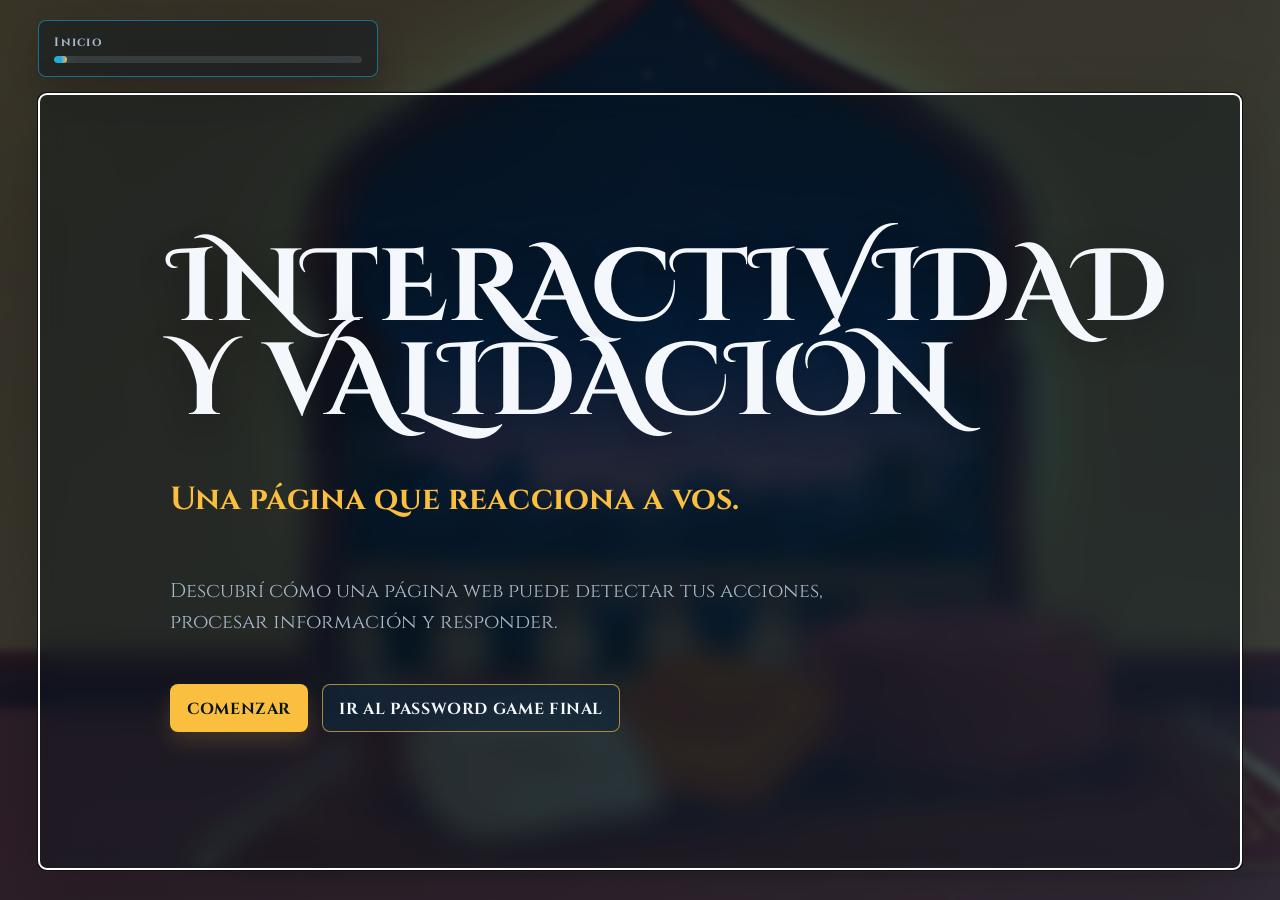
==== index.html @ bee3d403 "Completar repaso interactivo de las actividades" ====
<!DOCTYPE html>
<html lang="es">
<head>
    <meta charset="UTF-8">
    <meta name="viewport" content="width=device-width, initial-scale=1.0">
    <title>Interactividad y validación</title>
    <link rel="preload" as="image" href="assets/genio/idle.png" type="image/png">
    <link rel="preload" as="image" href="assets/genio/pensando.png" type="image/png">
    <link rel="preload" as="image" href="assets/genio/celu.png" type="image/png">
    <link rel="stylesheet" href="style.css?v=20261026-recuerdos-1">
</head>
<body>
    <div class="app-shell">
        <header class="topbar">
            <div id="progress-card" class="progress-card" aria-live="polite" role="button" tabindex="0" aria-label="Progreso de las actividades">
                <span id="progress-text">Inicio</span>
                <div class="progress-track" aria-hidden="true">
                    <div id="progress-fill" class="progress-fill"></div>
                </div>
            </div>
        </header>

        <aside id="dev-panel" class="dev-panel hidden" aria-label="Herramientas de desarrollador">
            <div class="dev-panel-header">
                <strong>Herramientas de desarrollador</strong>
                <button id="dev-close" class="secondary-button" type="button">Cerrar</button>
            </div>
            <div class="dev-grid">
                <label class="field" for="dev-screen-select">
                    <span>Saltar a pantalla</span>
                    <select id="dev-screen-select"></select>
                </label>
                <button id="dev-go-screen" type="button">Ir</button>
                <button id="dev-prev-screen" class="secondary-button" type="button">Anterior</button>
                <button id="dev-next-screen" class="secondary-button" type="button">Siguiente</button>
                <button id="dev-fill-student" class="secondary-button" type="button">Completar alumno</button>
                <button id="dev-complete-password" class="secondary-button" type="button">Completar contraseña</button>
                <button id="dev-open-readme" class="secondary-button" type="button">Ver README</button>
            </div>
            <p id="dev-message" class="dev-message" aria-live="polite">Panel para armar y testear el recorrido sin completar todo manualmente.</p>
        </aside>

        <main id="app" class="screen" tabindex="-1"></main>
    </div>

    <script src="script.js?v=20261026-recuerdos-1"></script>
</body>
</html>
---- style.css ----
:root {
    --bg: #f4f7fb;
    --surface: #ffffff;
    --surface-soft: #eaf2f8;
    --ink: #15202b;
    --muted: #5b6b7a;
    --line: #cfdae5;
    --accent: #0c7c86;
    --accent-dark: #075f66;
    --accent-soft: #d9f3f1;
    --ok: #1a7f45;
    --bad: #b42318;
    --warning: #9a5b00;
    --shadow: 0 18px 45px rgba(21, 32, 43, 0.12);
}

* {
    box-sizing: border-box;
}

body {
    margin: 0;
    min-height: 100vh;
    min-height: 100dvh;
    font-family: Arial, Helvetica, sans-serif;
    color: var(--ink);
    background:
        linear-gradient(120deg, rgba(12, 124, 134, 0.10), transparent 36%),
        linear-gradient(260deg, rgba(42, 95, 160, 0.10), transparent 34%),
        var(--bg);
}

button,
input {
    font: inherit;
}

button {
    min-height: 46px;
    border: 0;
    border-radius: 8px;
    padding: 0.75rem 1rem;
    cursor: pointer;
    font-weight: 700;
    color: #ffffff;
    background: var(--accent);
    transition: transform 160ms ease, background 160ms ease, opacity 160ms ease;
}

select {
    width: 100%;
    min-height: 46px;
    border: 1px solid var(--line);
    border-radius: 8px;
    padding: 0.7rem;
    color: var(--ink);
    background: #ffffff;
    font: inherit;
}

button:hover,
button:focus-visible {
    background: var(--accent-dark);
    transform: translateY(-1px);
}

button:disabled {
    cursor: not-allowed;
    opacity: 0.45;
    transform: none;
}

.secondary-button {
    color: var(--accent-dark);
    border: 1px solid var(--line);
    background: #ffffff;
}

.secondary-button:hover,
.secondary-button:focus-visible {
    color: #ffffff;
    background: var(--accent-dark);
}

input {
    width: 100%;
    min-height: 46px;
    border: 1px solid var(--line);
    border-radius: 8px;
    padding: 0.75rem;
    color: var(--ink);
    background: #ffffff;
}

input:focus {
    outline: 3px solid var(--accent-soft);
    border-color: var(--accent);
}

.app-shell {
    width: 100%;
    min-height: 100vh;
    min-height: 100dvh;
    display: flex;
    flex-direction: column;
    padding: 16px 24px 24px;
}

.topbar {
    display: flex;
    align-items: center;
    justify-content: flex-start;
    gap: 16px;
    margin-bottom: 12px;
}

.progress-card {
    width: min(260px, 100%);
    padding: 12px;
    border: 1px solid var(--line);
    border-radius: 8px;
    background: rgba(255, 255, 255, 0.78);
    box-shadow: 0 10px 24px rgba(21, 32, 43, 0.08);
    cursor: default;
    touch-action: manipulation;
    user-select: none;
}

.progress-card:focus-visible {
    outline: 3px solid rgba(28, 143, 120, 0.42);
    outline-offset: 3px;
}

.dev-panel {
    margin: -4px 0 18px;
    padding: 16px;
    border: 1px solid var(--line);
    border-radius: 8px;
    background: rgba(255, 255, 255, 0.94);
    box-shadow: 0 12px 30px rgba(21, 32, 43, 0.12);
}

.dev-panel-header {
    display: flex;
    justify-content: space-between;
    align-items: center;
    gap: 12px;
    margin-bottom: 14px;
}

.dev-grid {
    display: grid;
    grid-template-columns: minmax(220px, 1fr) repeat(6, auto);
    gap: 10px;
    align-items: end;
}

.dev-message {
    margin: 12px 0 0;
    color: var(--muted);
    font-size: 0.92rem;
}

#progress-text {
    display: block;
    margin-bottom: 8px;
    color: var(--muted);
    font-size: 0.92rem;
    font-weight: 700;
}

.progress-track {
    height: 9px;
    overflow: hidden;
    border-radius: 999px;
    background: #dbe5ee;
}

.progress-fill {
    width: 0%;
    height: 100%;
    border-radius: inherit;
    background: var(--accent);
    transition: width 220ms ease;
}

.screen {
    flex: 1 1 auto;
    min-height: 0;
    display: flex;
    border: 1px solid var(--line);
    border-radius: 8px;
    padding: clamp(20px, 3vw, 44px);
    background: rgba(255, 255, 255, 0.9);
    box-shadow: var(--shadow);
}

.screen > section {
    width: 100%;
}

.screen.is-entering > section {
    animation: screenFadeIn 320ms ease-out both;
}

@keyframes screenFadeIn {
    from {
        opacity: 0;
    }

    to {
        opacity: 1;
    }
}

.screen-grid {
    display: grid;
    grid-template-columns: minmax(0, 1fr) minmax(260px, 0.78fr);
    gap: 24px;
    align-items: start;
}

.lead {
    max-width: 720px;
    color: var(--muted);
    font-size: clamp(1.05rem, 2vw, 1.25rem);
    line-height: 1.55;
}

.genie-stage {
    flex: 1 1 auto;
    min-height: 0;
    display: grid;
    grid-template-columns: minmax(220px, 300px) minmax(0, 1fr);
    gap: 28px;
    align-items: center;
    align-content: center;
    padding-bottom: 28px;
    border-bottom: 1px solid var(--line);
}

.genie-screen {
    min-height: 100%;
    display: flex;
    flex-direction: column;
}

.genie-screen.is-complete .genie-stage {
    flex: 0 0 auto;
}

.genie-screen:not(.is-complete) .genie-stage {
    padding-bottom: 0;
    border-bottom: 0;
}

@media (min-width: 821px) {
    .genie-screen:not(.is-complete) .genie-stage {
        width: min(1040px, 100%);
        align-self: center;
        grid-template-columns: repeat(2, minmax(0, 480px));
        justify-content: center;
        gap: clamp(32px, 4vw, 64px);
    }

    .genie-screen:not(.is-complete) .genie-image {
        width: min(100%, 480px);
        justify-self: end;
    }

    .genie-screen:not(.is-complete) .genie-dialog {
        width: 100%;
        min-height: min(54vh, 440px);
        display: flex;
        flex-direction: column;
        justify-content: center;
        padding: clamp(28px, 4vw, 56px);
    }

    .genie-screen:not(.is-complete) #genie-message {
        font-size: clamp(1.6rem, 2.6vw, 2.5rem);
    }
}

.genie-image {
    width: 100%;
    aspect-ratio: 1;
    object-fit: contain;
    filter: drop-shadow(0 16px 18px rgba(21, 32, 43, 0.18));
    -webkit-mask-image: linear-gradient(to bottom, transparent 0%, #000000 12%, #000000 88%, transparent 100%);
    mask-image: linear-gradient(to bottom, transparent 0%, #000000 12%, #000000 88%, transparent 100%);
}

.genie-image.is-thinking {
    animation: genieThinking 800ms ease-in-out infinite alternate;
}

.genie-image.is-appearing {
    animation: genieFadeIn 1.3s ease-out both;
}

.genie-image.is-thinking.is-appearing {
    animation: genieFadeIn 1.3s ease-out both, genieThinking 800ms ease-in-out infinite alternate;
}

.genie-dialog {
    padding: 20px;
    border-left: 5px solid var(--accent);
    background: var(--surface-soft);
}

#genie-message {
    min-height: 3em;
    margin: 0 0 18px;
    font-size: clamp(1.2rem, 2.4vw, 1.75rem);
    line-height: 1.35;
    font-weight: 700;
}

@keyframes genieThinking {
    from {
        transform: translateY(0);
    }

    to {
        transform: translateY(-8px);
    }
}

@keyframes genieFadeIn {
    from {
        opacity: 0;
    }

    to {
        opacity: 1;
    }
}

@media (prefers-reduced-motion: reduce) {
    .screen.is-entering > section,
    .genie-image.is-thinking,
    .genie-image.is-appearing,
    .genie-image.is-thinking.is-appearing,
    .rule-item.is-entering {
        animation: none;
    }

    .rule-item {
        transition: none;
    }
}

/* Second-stage composition refinements */
body {
    position: relative;
    isolation: isolate;
    background: linear-gradient(145deg, #08131f 0%, #0b1b2a 52%, #10283a 100%);
}

body::before {
    content: "";
    position: fixed;
    z-index: 0;
    inset: -12px;
    pointer-events: none;
    opacity: 0.34;
    background-image: var(--custom-background-image, none);
    background-position: center;
    background-size: cover;
    background-repeat: no-repeat;
    filter: blur(6.3px);
}

.app-shell {
    position: relative;
    z-index: 1;
}

.genie-companion {
    min-width: 0;
    display: grid;
    justify-items: center;
    align-content: center;
    gap: 12px;
    color: var(--ink);
}

.genie-companion img {
    width: min(100%, 250px);
    max-height: 280px;
    object-fit: contain;
    filter: drop-shadow(0 18px 22px rgba(0, 0, 0, 0.34));
    animation: companionIn 380ms ease-out both;
}

.genie-companion-message {
    width: min(100%, 300px);
    padding: 14px 16px;
    border: 1px solid rgba(83, 151, 208, 0.42);
    border-left: 3px solid var(--gold);
    border-radius: 8px;
    background: rgba(24, 59, 80, 0.66);
    box-shadow: inset 0 1px 0 rgba(244, 247, 251, 0.06);
}

.genie-companion-message span {
    display: block;
    margin-bottom: 5px;
    color: var(--gold);
    font-size: 0.72rem;
    font-weight: 800;
    letter-spacing: 0.12em;
}

.genie-companion-message p {
    margin: 0;
    color: var(--ink);
    font-size: 0.92rem;
    line-height: 1.45;
}

@keyframes companionIn {
    from { opacity: 0; transform: translateY(8px); }
    to { opacity: 1; transform: translateY(0); }
}

.activity-layout {
    width: min(1440px, 100%);
    margin: 0 auto;
}

.events-activity {
    display: grid;
    grid-template-columns: minmax(0, 1fr);
    gap: 24px;
}

.events-activity > .genie-companion {
    width: min(720px, 100%);
    grid-template-columns: minmax(150px, 220px) minmax(0, 1fr);
    justify-items: start;
    margin: 0 auto;
}

.events-activity > .genie-companion img {
    width: min(100%, 190px);
    max-height: 180px;
}

.events-activity > .genie-companion .genie-companion-message {
    width: 100%;
}

.student-layout .result-panel .genie-companion {
    grid-template-columns: 104px minmax(0, 1fr);
    justify-items: start;
    margin-top: 22px;
}

.student-layout .result-panel .genie-companion img {
    width: 96px;
    max-height: 112px;
}

.student-layout .result-panel .genie-companion-message {
    width: 100%;
}

.password-layout {
    width: min(1380px, 100%);
    grid-template-columns: minmax(430px, 0.92fr) minmax(210px, 0.38fr) minmax(390px, 1.12fr);
    gap: clamp(24px, 3vw, 44px);
    align-items: start;
    margin: auto;
}

.password-primary {
    min-width: 0;
    padding: clamp(22px, 3vw, 38px);
    border: 1px solid rgba(83, 151, 208, 0.42);
    border-radius: 8px;
    background: linear-gradient(155deg, rgba(24, 59, 80, 0.78), rgba(7, 20, 31, 0.74));
    box-shadow: 0 18px 38px rgba(0, 0, 0, 0.2);
}

.password-primary .lead {
    max-width: 38rem;
    margin-top: 0;
    color: var(--ink);
    font-family: Outfit, Inter, sans-serif;
    font-size: clamp(1.3rem, 2vw, 1.8rem);
    line-height: 1.22;
}

.password-primary .field > span:first-child {
    display: block;
    margin-bottom: 10px;
    color: var(--aqua);
    font-size: 0.82rem;
    font-weight: 800;
    letter-spacing: 0.1em;
    text-transform: uppercase;
}

.password-input-row {
    gap: 14px;
}

.password-input-row input {
    min-height: 64px;
    padding: 0.8rem 1rem;
    font-size: 1.15rem;
    line-height: 1.2;
}

.password-character-count {
    min-width: 2ch;
    color: var(--gold);
    font-size: 1.15rem;
    font-variant-numeric: tabular-nums;
}

.live-timer {
    display: grid;
    gap: 4px;
    margin: 0 0 24px;
}

.live-timer strong {
    font-family: Outfit, Inter, sans-serif;
    font-size: clamp(1.8rem, 3.2vw, 2.6rem);
}

.password-layout > .genie-companion {
    align-self: center;
}

.password-layout > .genie-companion img {
    width: min(100%, 215px);
    max-height: 250px;
}

.password-layout > .rule-list {
    margin: 0;
}

.password-layout .rule-item {
    padding: 15px 16px;
    font-size: 0.98rem;
}

.password-layout .rule-item + .rule-item {
    margin-top: 10px;
}

.completed-game-screen {
    width: min(820px, 100%);
}

.completed-game-screen > .genie-companion {
    grid-template-columns: 160px minmax(0, 1fr);
    justify-items: start;
}

.completed-game-screen > .genie-companion img {
    width: 142px;
    max-height: 160px;
}

.completed-game-screen > .genie-companion .genie-companion-message {
    width: 100%;
}

.fake-final {
    width: min(1120px, 100%);
    grid-template-columns: minmax(0, 1fr) minmax(230px, 310px);
    gap: clamp(28px, 6vw, 80px);
    align-items: center;
    margin: auto;
}

.fake-final-content {
    min-width: 0;
}

.fake-final > .genie-companion img {
    width: min(100%, 270px);
    max-height: 310px;
}

.closing-screen {
    width: min(1320px, 100%);
    margin: 0 auto;
}

.closing-celebration {
    display: grid;
    grid-template-columns: minmax(0, 1fr) minmax(250px, 340px);
    gap: clamp(24px, 6vw, 80px);
    align-items: center;
    margin-bottom: clamp(30px, 5vw, 56px);
}

.closing-celebration h2 {
    margin: 8px 0 12px;
    color: var(--ink);
    font-family: Outfit, Inter, sans-serif;
    font-size: clamp(2.4rem, 5vw, 4.8rem);
    line-height: 0.95;
}

.closing-celebration > div > p:not(.lead) {
    margin: 0;
    color: var(--gold);
    font-family: Outfit, Inter, sans-serif;
    font-size: clamp(1.15rem, 2vw, 1.55rem);
}

.closing-celebration .lead {
    margin-bottom: 0;
}

.closing-celebration > .genie-companion img {
    width: min(100%, 300px);
    max-height: 360px;
}

.genie-remark {
    color: var(--gold);
    line-height: 1.5;
}

.closing-memories {
    margin: 0;
    padding-left: 24px;
    line-height: 1.6;
}

.closing-memories li + li {
    margin-top: 12px;
}

.closing-recap-title {
    margin: 0 0 18px;
    color: var(--gold);
    font-size: 1.2rem;
    line-height: 1.4;
}

.closing-memories strong {
    display: block;
    color: var(--ink);
    margin-bottom: 4px;
}

.closing-recap-takeaway {
    margin: 24px 0 0;
    padding-left: 16px;
    border-left: 3px solid var(--highlight);
    line-height: 1.6;
    color: var(--gold);
}

.reflection-bubble {
    grid-column: 1 / -1;
    padding: 20px 24px;
    border: 1px solid var(--highlight);
    border-left: 4px solid var(--gold);
    border-radius: 8px;
    background: rgba(28, 166, 242, 0.08);
    overflow-wrap: anywhere;
}

.reflection-bubble h3 {
    margin: 0 0 10px;
    color: var(--gold);
    font-size: 1.15rem;
}

.reflection-bubble p {
    margin: 0;
    line-height: 1.6;
}

.events-reflection {
    grid-column: auto;
    align-self: start;
    margin-top: 20px;
    min-width: 0;
}

.events-reflection summary {
    color: var(--gold);
    cursor: pointer;
    font-weight: 700;
    padding: 8px 0;
}

.events-reflection summary:focus-visible {
    outline: 2px solid var(--highlight);
    outline-offset: 4px;
}

.events-reflection h3 {
    margin-top: 24px;
    font-size: 1rem;
}

.events-reflection ul {
    padding-left: 20px;
    line-height: 1.6;
}

.events-reflection li + li {
    margin-top: 10px;
}

@media (min-width: 1500px) {
    .events-activity:has(.events-reflection) {
        grid-template-columns: minmax(0, 1fr) 300px;
        align-items: start;
    }
}

.closing-celebration h2 {
    overflow-wrap: anywhere;
}

.closing-summary {
    margin-bottom: 36px;
}

@media (min-width: 1500px) {
    .events-activity {
        grid-template-columns: minmax(0, 1fr) 270px;
        align-items: center;
    }

    .events-activity > .genie-companion {
        width: 100%;
        grid-template-columns: 1fr;
        justify-items: center;
    }

    .events-activity > .genie-companion img {
        width: min(100%, 245px);
        max-height: 270px;
    }
}

@media (min-width: 821px) and (max-width: 1499px) {
    .password-layout {
        grid-template-columns: minmax(350px, 0.9fr) minmax(350px, 1.1fr);
    }

    .password-layout > .password-primary {
        grid-column: 1;
        grid-row: 1;
    }

    .password-layout > .genie-companion {
        grid-column: 1;
        grid-row: 2;
        grid-template-columns: 130px minmax(0, 1fr);
        justify-items: start;
    }

    .password-layout > .genie-companion img {
        width: 116px;
        max-height: 150px;
    }

    .password-layout > .genie-companion .genie-companion-message {
        width: 100%;
    }

    .password-layout > .rule-list {
        grid-column: 2;
        grid-row: 1 / span 2;
    }
}

@media (max-width: 820px) {
    body::before {
        filter: blur(4.5px);
        opacity: 0.24;
    }

    .genie-companion {
        grid-template-columns: minmax(98px, 124px) minmax(0, 1fr);
        justify-items: start;
        gap: 14px;
    }

    .genie-companion img {
        width: 112px;
        max-height: 132px;
    }

    .genie-companion-message {
        width: 100%;
        padding: 12px 13px;
    }

    .events-activity > .genie-companion,
    .student-layout .result-panel .genie-companion,
    .completed-game-screen > .genie-companion {
        width: 100%;
        grid-template-columns: minmax(98px, 124px) minmax(0, 1fr);
        justify-items: start;
    }

    .events-activity > .genie-companion img,
    .student-layout .result-panel .genie-companion img,
    .completed-game-screen > .genie-companion img {
        width: 112px;
        max-height: 132px;
    }

    .password-layout {
        width: 100%;
        gap: 20px;
    }

    .password-primary {
        padding: 20px 16px;
    }

    .password-input-row input {
        min-height: 58px;
        font-size: 1rem;
    }

    .password-layout > .genie-companion {
        align-self: stretch;
    }

    .password-layout .rule-item {
        padding: 14px;
        font-size: 0.94rem;
    }

    .fake-final,
    .closing-celebration {
        grid-template-columns: 1fr;
        gap: 22px;
    }

    .fake-final {
        min-height: 0;
        align-content: center;
    }

    .fake-final > .genie-companion,
    .closing-celebration > .genie-companion {
        max-width: 100%;
    }

    .closing-celebration > .genie-companion img,
    .fake-final > .genie-companion img {
        width: 112px;
        max-height: 132px;
    }
}

@media (prefers-reduced-motion: reduce) {
    .genie-companion img {
        animation: none;
    }
}

.hero-title {
    max-width: 840px;
    margin: 0 0 16px;
    font-size: clamp(2.5rem, 8vw, 5.3rem);
    line-height: 0.97;
    letter-spacing: 0;
}

.hero-actions,
.actions {
    display: flex;
    flex-wrap: wrap;
    gap: 12px;
    margin-top: 28px;
}

.event-grid,
.rules-grid,
.summary-grid {
    display: grid;
    grid-template-columns: repeat(3, minmax(0, 1fr));
    gap: 14px;
    margin-top: 24px;
}

.info-card,
.event-target,
.rule-item,
.summary-card,
.result-panel,
.callout,
.tip-box {
    border: 1px solid var(--line);
    border-radius: 8px;
    background: var(--surface);
}

.info-card,
.event-target,
.summary-card,
.callout {
    padding: 16px;
}

.info-card strong,
.summary-card strong {
    display: block;
    margin-bottom: 8px;
    color: var(--accent-dark);
    font-size: 0.82rem;
    text-transform: uppercase;
}

.info-card code,
.user-agent {
    display: block;
    overflow-wrap: anywhere;
    color: var(--ink);
    font-family: Consolas, Monaco, monospace;
    font-size: 0.92rem;
}

.event-target {
    min-height: 108px;
    display: flex;
    align-items: center;
    justify-content: center;
    text-align: center;
    color: var(--ink);
    background: var(--surface-soft);
    touch-action: manipulation;
}

.event-target.interactive {
    cursor: pointer;
}

.last-event {
    margin-top: 22px;
    padding: 16px;
    border-radius: 8px;
    color: var(--accent-dark);
    background: var(--accent-soft);
    font-weight: 800;
}

.form-grid {
    display: grid;
    gap: 14px;
}

.student-layout {
    display: grid;
    grid-template-columns: minmax(0, 1fr) minmax(320px, 1fr);
    gap: clamp(28px, 5vw, 72px);
    align-items: start;
}

.field label {
    display: block;
    margin-bottom: 7px;
    font-weight: 800;
}

.hint {
    margin-top: 8px;
    color: var(--muted);
    font-size: 0.9rem;
}

.result-panel {
    padding: 16px;
}

.student-layout .result-panel {
    min-height: 100%;
}

.validation-list,
.rule-list,
.flow-list {
    display: grid;
    gap: 10px;
    margin: 0;
    padding: 0;
    list-style: none;
}

.validation-item,
.rule-item {
    display: flex;
    gap: 10px;
    align-items: flex-start;
    padding: 12px;
}

.status {
    flex: 0 0 auto;
    width: 24px;
    height: 24px;
    display: inline-grid;
    place-items: center;
    border-radius: 999px;
    color: #ffffff;
    font-size: 0.78rem;
    font-weight: 900;
}

.status.ok {
    background: var(--ok);
}

.status.bad {
    background: var(--bad);
}

.status.waiting {
    background: var(--muted);
}

.success-text {
    color: var(--ok);
    font-weight: 800;
}

.error-text {
    color: var(--bad);
    font-weight: 800;
}

.warning-text {
    color: var(--warning);
    font-weight: 800;
}

.password-layout {
    display: grid;
    grid-template-columns: minmax(0, 0.8fr) minmax(280px, 1fr);
    gap: 22px;
    align-items: start;
    align-content: start;
}

.password-input-row {
    display: flex;
    align-items: center;
    gap: 10px;
}

.password-input-row input {
    min-width: 0;
    flex: 1 1 auto;
    scroll-margin-top: 16px;
}

.live-timer {
    display: flex;
    align-items: baseline;
    gap: 10px;
    margin: 0 0 18px;
    color: var(--muted);
    font-size: 0.85rem;
    font-weight: 900;
}

.live-timer strong {
    color: var(--ink);
    font-size: 1.35rem;
    font-variant-numeric: tabular-nums;
}

.password-character-count {
    flex: 0 0 auto;
    color: var(--ink);
    font: inherit;
    white-space: nowrap;
}

.completed-game-screen {
    display: grid;
    align-content: center;
    gap: 18px;
    min-height: 100%;
}

.result-summary {
    display: grid;
    gap: 6px;
    max-width: 540px;
    padding: 20px;
    border: 1px solid rgba(26, 127, 69, 0.35);
    border-radius: 8px;
    background: #eaf7ef;
}

.result-summary strong {
    font-size: 1.5rem;
}

.result-summary-password {
    overflow-wrap: anywhere;
    font-family: Consolas, Monaco, monospace;
}

.result-next-actions {
    display: grid;
    gap: 12px;
}

.result-modal {
    position: fixed;
    z-index: 20;
    inset: 0;
    display: grid;
    place-items: center;
    padding: 20px;
    background: rgba(21, 32, 43, 0.46);
    animation: resultBackdropIn 180ms ease-out both;
}

.result-modal-card {
    position: relative;
    width: min(560px, 100%);
    padding: clamp(28px, 6vw, 52px);
    border: 1px solid rgba(26, 127, 69, 0.35);
    border-radius: 8px;
    color: var(--ink);
    background: #eaf7ef;
    box-shadow: 0 20px 48px rgba(21, 32, 43, 0.28);
    animation: resultCardIn 220ms ease-out both;
}

.result-modal-close {
    position: absolute;
    top: 12px;
    right: 12px;
    min-height: 32px;
    width: 32px;
    padding: 0;
    border: 0;
    border-radius: 50%;
    color: var(--muted);
    background: transparent;
    font-size: 1.4rem;
    font-weight: 400;
}

.result-modal-close:hover,
.result-modal-close:focus-visible {
    color: var(--ink);
    background: rgba(21, 32, 43, 0.08);
    transform: none;
}

.result-modal-label {
    display: block;
    margin-bottom: 12px;
    color: var(--accent-dark);
    font-size: 0.9rem;
    font-weight: 900;
}

.result-player-name {
    display: block;
    overflow-wrap: anywhere;
    font-size: clamp(2rem, 7vw, 3.6rem);
    line-height: 1.05;
}

.result-password {
    display: grid;
    gap: 7px;
    margin-top: 24px;
    padding-top: 18px;
    border-top: 1px solid rgba(26, 127, 69, 0.28);
}

.result-password span {
    color: var(--muted);
    font-size: 0.82rem;
    font-weight: 900;
}

.result-password strong {
    overflow-wrap: anywhere;
    font-family: Consolas, Monaco, monospace;
    font-size: clamp(1rem, 4vw, 1.35rem);
    line-height: 1.35;
}

.result-metrics {
    display: grid;
    grid-template-columns: minmax(0, 1.4fr) minmax(0, 0.6fr);
    gap: 18px;
    margin: 30px 0;
}

.result-metrics div {
    display: grid;
    gap: 6px;
}

.result-metrics span {
    color: var(--muted);
    font-size: 0.82rem;
    font-weight: 900;
}

.result-metrics strong {
    font-size: clamp(2.25rem, 9vw, 4rem);
    line-height: 1;
}

.result-metrics .result-time {
    font-size: clamp(1.6rem, 4.5vw, 2.7rem);
    font-variant-numeric: tabular-nums;
    white-space: nowrap;
}

@media (max-width: 420px) {
    .result-metrics {
        grid-template-columns: minmax(0, 1fr) auto;
        gap: 12px;
    }
}

@keyframes resultBackdropIn {
    from { opacity: 0; }
    to { opacity: 1; }
}

@keyframes resultCardIn {
    from { opacity: 0; transform: translateY(12px); }
    to { opacity: 1; transform: translateY(0); }
}

.rule-list {
    margin-top: 0;
}

.rule-item {
    transition: border-color 700ms ease, background 700ms ease, transform 700ms ease;
}

.rule-item.is-entering {
    animation: ruleReveal 700ms ease-out both;
}

@keyframes ruleReveal {
    from {
        opacity: 0;
        transform: translateY(-8px);
    }

    to {
        opacity: 1;
        transform: translateY(0);
    }
}

.rule-item.is-valid {
    border-color: rgba(26, 127, 69, 0.35);
    background: #eaf7ef;
}

.rule-item.is-invalid {
    border-color: rgba(180, 35, 24, 0.34);
    background: #fff0ef;
}

.rule-content {
    min-width: 0;
    flex: 1;
    line-height: 1.4;
}

.sponsor-logos {
    display: grid;
    grid-template-columns: repeat(3, minmax(0, 1fr));
    gap: 8px;
    margin-top: 12px;
}

.sponsor-logos img {
    width: 100%;
    height: 72px;
    padding: 0;
    border: 1px solid var(--line);
    border-radius: 6px;
    object-fit: cover;
    background: #ffffff;
}

@media (min-width: 821px) {
    .password-actions-end {
        justify-content: flex-end;
    }
}

.fake-final {
    min-height: 430px;
    display: grid;
    align-content: center;
}

.fake-final-message {
    max-width: 760px;
    min-height: 90px;
    font-size: clamp(1.6rem, 5vw, 4rem);
    line-height: 1;
    font-weight: 900;
}

.flow-list {
    max-width: 420px;
    margin-top: 24px;
}

.flow-list li {
    padding: 12px 14px;
    border-left: 5px solid var(--accent);
    border-radius: 8px;
    background: var(--surface-soft);
    font-weight: 800;
}

.screen-thumb {
    width: 100%;
    aspect-ratio: 16 / 9;
    display: grid;
    place-items: center;
    margin-bottom: 12px;
    border: 1px dashed var(--line);
    border-radius: 8px;
    color: var(--muted);
    background: #f6f9fc;
    font-weight: 800;
}

.summary-card img {
    width: 100%;
    aspect-ratio: 16 / 9;
    object-fit: cover;
    border-radius: 8px;
    margin-bottom: 12px;
}

.summary-card p {
    margin: 0;
    color: var(--muted);
    line-height: 1.45;
}

.callout {
    margin-top: 18px;
    color: var(--muted);
    line-height: 1.5;
}

.tip-box {
    margin-top: 16px;
    padding: 16px;
    border-color: rgba(154, 91, 0, 0.32);
    background: #fff7e8;
    color: #5d3a00;
    line-height: 1.5;
}

.tip-box strong {
    display: block;
    margin-bottom: 6px;
    color: var(--warning);
    text-transform: uppercase;
}

kbd {
    display: inline-block;
    min-width: 34px;
    padding: 2px 7px;
    border: 1px solid #c9973a;
    border-bottom-width: 3px;
    border-radius: 6px;
    background: #ffffff;
    color: var(--ink);
    font-family: Consolas, Monaco, monospace;
    font-size: 0.92em;
    font-weight: 800;
    text-align: center;
}

.hidden {
    display: none !important;
}

@media (max-width: 820px) {
    .app-shell {
        width: 100%;
        padding: 10px;
    }

    .topbar,
    .screen-grid,
    .password-layout,
    .genie-stage,
    .student-layout,
    .dev-grid {
        grid-template-columns: 1fr;
        display: grid;
    }

    .progress-card {
        width: 100%;
    }

    .dev-panel-header {
        align-items: stretch;
        flex-direction: column;
    }

    .screen {
        min-height: 0;
        padding: 16px;
    }

    .password-layout {
        gap: 16px;
        align-content: start;
    }

    .genie-stage {
        gap: 12px;
    }

    .genie-image {
        width: min(260px, 78vw);
        margin: 0 auto;
    }

    .event-grid,
    .rules-grid,
    .summary-grid,
    .form-grid {
        grid-template-columns: 1fr;
    }

    .hero-actions,
    .actions {
        flex-direction: column;
    }

    button {
        width: 100%;
    }
}

/* Digital lab visual system */
:root {
    --bg: #08131f;
    --surface: rgba(18, 40, 58, 0.86);
    --surface-soft: rgba(24, 59, 80, 0.72);
    --surface-strong: #12283a;
    --ink: #f4f7fb;
    --muted: #a9bacb;
    --line: rgba(169, 186, 203, 0.24);
    --accent: #5397d0;
    --accent-dark: #80bded;
    --accent-soft: rgba(83, 151, 208, 0.2);
    --aqua: #27b6b9;
    --gold: #fabf3f;
    --ok: #46c987;
    --bad: #ff7379;
    --warning: #fabf3f;
    --shadow: 0 24px 64px rgba(0, 0, 0, 0.28);
}

html {
    background: var(--bg);
    color-scheme: dark;
}

body {
    min-width: 320px;
    font-family: Inter, Arial, Helvetica, sans-serif;
    color: var(--ink);
    background:
        repeating-linear-gradient(90deg, rgba(83, 151, 208, 0.045) 0 1px, transparent 1px 80px),
        repeating-linear-gradient(0deg, rgba(39, 182, 185, 0.035) 0 1px, transparent 1px 80px),
        linear-gradient(145deg, #08131f 0%, #0b1b2a 52%, #10283a 100%);
}

button,
input,
select {
    font-family: inherit;
}

button {
    min-height: 48px;
    border: 1px solid transparent;
    border-radius: 8px;
    color: #07131d;
    background: var(--gold);
    box-shadow: 0 10px 22px rgba(250, 191, 63, 0.16);
    letter-spacing: 0.04em;
    transition: transform 180ms ease, box-shadow 180ms ease, background 180ms ease, border-color 180ms ease;
}

button:hover,
button:focus-visible {
    color: #07131d;
    background: #ffd46d;
    box-shadow: 0 14px 28px rgba(250, 191, 63, 0.26);
    transform: translateY(-2px);
}

button:focus-visible,
input:focus,
select:focus-visible,
.event-target:focus-visible,
.progress-card:focus-visible {
    outline: 3px solid rgba(250, 191, 63, 0.72);
    outline-offset: 3px;
}

button:disabled {
    color: rgba(244, 247, 251, 0.6);
    background: rgba(169, 186, 203, 0.16);
    box-shadow: none;
}

.secondary-button {
    color: var(--ink);
    border-color: rgba(83, 151, 208, 0.55);
    background: rgba(18, 40, 58, 0.72);
    box-shadow: none;
}

.secondary-button:hover,
.secondary-button:focus-visible {
    color: var(--ink);
    border-color: var(--aqua);
    background: rgba(39, 182, 185, 0.18);
    box-shadow: 0 12px 28px rgba(39, 182, 185, 0.12);
}

input,
select {
    border-color: rgba(169, 186, 203, 0.34);
    border-radius: 8px;
    color: var(--ink);
    background: rgba(7, 19, 29, 0.7);
    box-shadow: inset 0 1px 0 rgba(244, 247, 251, 0.04);
    transition: border-color 180ms ease, box-shadow 180ms ease, background 180ms ease;
}

input::placeholder {
    color: rgba(169, 186, 203, 0.68);
}

input:focus,
select:focus-visible {
    border-color: var(--aqua);
    background: rgba(7, 19, 29, 0.9);
    box-shadow: 0 0 0 4px rgba(39, 182, 185, 0.14);
}

.app-shell {
    width: min(1680px, 100%);
    min-height: 100dvh;
    margin: 0 auto;
    padding: 20px clamp(16px, 3vw, 42px) 30px;
}

.topbar {
    margin-bottom: 16px;
}

.progress-card {
    width: min(340px, 100%);
    padding: 13px 15px;
    border-color: rgba(83, 151, 208, 0.42);
    border-radius: 8px;
    background: rgba(11, 28, 42, 0.75);
    box-shadow: 0 14px 30px rgba(0, 0, 0, 0.18);
    backdrop-filter: blur(12.6px);
}

#progress-text {
    color: var(--muted);
    font-size: 0.77rem;
    letter-spacing: 0.1em;
}

.progress-track {
    height: 7px;
    background: rgba(169, 186, 203, 0.16);
}

.progress-fill {
    background: linear-gradient(90deg, var(--aqua), var(--accent), var(--gold));
    box-shadow: 0 0 14px rgba(39, 182, 185, 0.46);
}

.dev-panel {
    border-color: rgba(250, 191, 63, 0.4);
    background: rgba(11, 28, 42, 0.96);
    box-shadow: var(--shadow);
    backdrop-filter: blur(18px);
}

.dev-message,
.hint,
.lead,
.summary-card p,
.callout {
    color: var(--muted);
}

.screen {
    min-height: calc(100dvh - 126px);
    border-color: rgba(83, 151, 208, 0.36);
    border-radius: 8px;
    background: linear-gradient(135deg, rgba(18, 40, 58, 0.9), rgba(11, 27, 41, 0.82));
    box-shadow: var(--shadow);
    backdrop-filter: blur(14.4px);
}

.screen.is-entering > section {
    animation: labScreenIn 260ms ease-out both;
}

@keyframes labScreenIn {
    from { opacity: 0; transform: translateY(8px); }
    to { opacity: 1; transform: translateY(0); }
}

.start-screen {
    min-height: 100%;
    display: grid;
    min-width: 0;
    grid-template-columns: minmax(0, 1fr);
    align-content: center;
    max-width: 940px;
    margin: 0 auto;
}

.hero-title,
.lab-header h2,
.result-panel h2 {
    font-family: Outfit, Inter, Arial, sans-serif;
    color: var(--ink);
}

.hero-title {
    margin-bottom: 20px;
    font-size: clamp(3rem, 8vw, 6.6rem);
    line-height: 0.92;
    text-wrap: balance;
    text-shadow: 0 12px 34px rgba(0, 0, 0, 0.3);
}

.start-screen .lead:first-of-type {
    color: var(--gold);
    font-family: Outfit, Inter, sans-serif;
    font-size: clamp(1.35rem, 2.6vw, 2rem);
    font-weight: 600;
}

.hero-actions,
.actions {
    gap: 14px;
}

.hero-actions .secondary-button {
    border-color: rgba(250, 191, 63, 0.66);
}

.info-card,
.event-target,
.rule-item,
.summary-card,
.result-panel,
.callout,
.tip-box {
    border-color: var(--line);
    border-radius: 8px;
    background: rgba(7, 20, 31, 0.54);
    box-shadow: inset 0 1px 0 rgba(244, 247, 251, 0.035);
}

.info-card,
.summary-card,
.callout,
.result-panel,
.tip-box {
    padding: clamp(18px, 2vw, 26px);
}

.info-card strong,
.summary-card strong,
.result-panel h2 {
    color: var(--aqua);
    letter-spacing: 0.08em;
}

.info-card code,
.user-agent {
    color: #dcefff;
}

.genie-stage {
    border-bottom-color: rgba(83, 151, 208, 0.22);
}

.genie-image {
    filter: drop-shadow(0 22px 22px rgba(0, 0, 0, 0.42));
}

.genie-dialog {
    border-left-color: var(--gold);
    border-radius: 8px;
    background: rgba(24, 59, 80, 0.66);
    box-shadow: inset 0 1px 0 rgba(244, 247, 251, 0.06), 0 18px 38px rgba(0, 0, 0, 0.18);
}

#genie-message {
    color: var(--ink);
}

.tip-box {
    border-color: rgba(250, 191, 63, 0.46);
    background: rgba(104, 74, 16, 0.24);
    color: #ffe7a9;
}

.tip-box strong {
    color: var(--gold);
}

kbd {
    border-color: rgba(250, 191, 63, 0.72);
    background: rgba(7, 19, 29, 0.76);
    color: var(--gold);
}

/* Event laboratory */
.events-lab {
    max-width: 1280px;
    margin: 0 auto;
}

.lab-header {
    max-width: 760px;
    margin-bottom: 30px;
}

.section-kicker,
.event-tag,
.event-console-header span {
    color: var(--aqua);
    font-size: 0.74rem;
    font-weight: 800;
    letter-spacing: 0.12em;
}

.lab-header h2 {
    margin: 8px 0 10px;
    font-size: clamp(2.2rem, 5vw, 4.4rem);
    line-height: 0.98;
}

.lab-header .lead {
    max-width: 680px;
    margin: 0;
}

.event-grid {
    grid-template-columns: repeat(4, minmax(0, 1fr));
    gap: 16px;
    margin-top: 0;
}

.event-card {
    min-width: 0;
    min-height: 310px;
    display: flex;
    flex-direction: column;
    padding: 22px;
    border: 1px solid rgba(83, 151, 208, 0.34);
    border-radius: 8px;
    background: linear-gradient(160deg, rgba(24, 59, 80, 0.8), rgba(7, 20, 31, 0.76));
    box-shadow: 0 14px 26px rgba(0, 0, 0, 0.16);
    transition: transform 200ms ease, border-color 200ms ease, box-shadow 200ms ease, background 200ms ease;
}

.event-card:hover,
.event-card:focus-within {
    border-color: rgba(39, 182, 185, 0.8);
    background: linear-gradient(160deg, rgba(24, 59, 80, 0.96), rgba(9, 30, 43, 0.92));
    box-shadow: 0 18px 34px rgba(0, 0, 0, 0.24), 0 0 0 1px rgba(39, 182, 185, 0.12);
    transform: translateY(-3px);
}

.event-card.is-discovered {
    border-color: rgba(250, 191, 63, 0.82);
    box-shadow: 0 18px 34px rgba(0, 0, 0, 0.22), 0 0 22px rgba(250, 191, 63, 0.1);
}

.event-icon {
    width: 44px;
    height: 44px;
    display: grid;
    place-items: center;
    margin-bottom: 20px;
    border: 1px solid rgba(39, 182, 185, 0.48);
    border-radius: 8px;
    color: var(--aqua);
    background: rgba(39, 182, 185, 0.1);
}

.event-card.is-discovered .event-icon {
    border-color: rgba(250, 191, 63, 0.64);
    color: var(--gold);
    background: rgba(250, 191, 63, 0.1);
}

.event-icon svg {
    width: 22px;
    height: 22px;
    fill: none;
    stroke: currentColor;
    stroke-linecap: round;
    stroke-linejoin: round;
    stroke-width: 1.8;
}

.event-card h3 {
    margin: 10px 0 8px;
    color: var(--ink);
    font-family: Outfit, Inter, sans-serif;
    font-size: 1.18rem;
}

.event-card p {
    margin: 0;
    color: var(--muted);
    font-size: 0.92rem;
    line-height: 1.52;
}

.event-card code {
    color: var(--gold);
    font-family: Consolas, Monaco, monospace;
    font-size: 0.82em;
}

.event-control,
.event-target,
.event-card .field {
    margin-top: auto;
}

.event-control {
    width: 100%;
    min-height: 44px;
    margin-top: auto;
}

.event-target {
    min-height: 46px;
    border-color: rgba(83, 151, 208, 0.48);
    color: var(--aqua);
    background: rgba(7, 19, 29, 0.56);
    font-size: 0.78rem;
    font-weight: 800;
    letter-spacing: 0.08em;
    transition: background 180ms ease, color 180ms ease, border-color 180ms ease;
}

.event-target:hover,
.event-target:focus-visible {
    border-color: var(--gold);
    color: var(--gold);
    background: rgba(250, 191, 63, 0.08);
}

.event-card .field input {
    min-height: 46px;
}

.event-console {
    margin-top: 18px;
    padding: 20px 22px;
    border: 1px solid rgba(39, 182, 185, 0.5);
    border-radius: 8px;
    background: linear-gradient(90deg, rgba(39, 182, 185, 0.11), rgba(83, 151, 208, 0.1));
    box-shadow: inset 0 1px 0 rgba(244, 247, 251, 0.04);
}

.event-console-header {
    display: flex;
    justify-content: space-between;
    gap: 16px;
    align-items: center;
}

.event-console-header strong {
    color: var(--gold);
    font-size: 0.82rem;
}

.event-name {
    display: block;
    margin: 10px 0 4px;
    color: var(--ink);
    font-family: Outfit, Inter, sans-serif;
    font-size: clamp(1.6rem, 4vw, 2.5rem);
    letter-spacing: 0.03em;
}

.event-console p {
    margin: 0;
    color: var(--muted);
}

.field > span,
.field > label,
.field label {
    color: #dcefff;
    font-size: 0.86rem;
    letter-spacing: 0.03em;
}

.student-layout,
.password-layout,
.screen-grid {
    gap: clamp(22px, 4vw, 56px);
}

.student-layout .result-panel {
    min-height: 0;
    align-self: start;
    border-color: rgba(39, 182, 185, 0.38);
}

.validation-item,
.rule-item {
    border-color: rgba(169, 186, 203, 0.2);
    background: rgba(7, 19, 29, 0.44);
}

.status.waiting {
    background: rgba(169, 186, 203, 0.56);
}

.success-text { color: var(--ok); }
.error-text { color: var(--bad); }
.warning-text { color: var(--gold); }

.live-timer,
.password-character-count {
    color: var(--muted);
}

.live-timer strong {
    color: var(--gold);
}

.rule-item.is-valid {
    border-color: rgba(70, 201, 135, 0.58);
    background: rgba(34, 115, 77, 0.22);
}

.rule-item.is-invalid {
    border-color: rgba(255, 115, 121, 0.5);
    background: rgba(126, 33, 45, 0.22);
}

.sponsor-logos img {
    border-color: rgba(169, 186, 203, 0.32);
    background: #ffffff;
}

.password-color-swatch {
    display: inline-block;
    width: 22px;
    height: 22px;
    margin-left: 10px;
    vertical-align: -5px;
    border: 2px solid rgba(244, 247, 251, 0.8);
    border-radius: 4px;
    background: var(--password-target-color);
    box-shadow: 0 0 0 1px rgba(3, 14, 24, 0.75), inset 0 0 0 1px rgba(0, 0, 0, 0.18);
}

.fake-final {
    min-height: 100%;
}

.fake-final-message {
    color: var(--gold);
    font-family: Outfit, Inter, sans-serif;
    text-shadow: 0 12px 32px rgba(0, 0, 0, 0.28);
}

.flow-list li {
    border-left-color: var(--gold);
    color: var(--ink);
    background: rgba(24, 59, 80, 0.62);
}

.screen-thumb {
    border-color: rgba(83, 151, 208, 0.34);
    color: var(--aqua);
    background: rgba(7, 19, 29, 0.46);
}

.summary-card:hover {
    border-color: rgba(39, 182, 185, 0.58);
    transform: translateY(-2px);
}

.completed-game-screen {
    max-width: 760px;
    margin: 0 auto;
}

.result-summary {
    border-color: rgba(70, 201, 135, 0.5);
    background: rgba(34, 115, 77, 0.22);
}

.result-modal {
    background: rgba(3, 10, 17, 0.76);
}

.result-modal-card {
    border-color: rgba(39, 182, 185, 0.46);
    color: var(--ink);
    background: #10283a;
    box-shadow: 0 28px 80px rgba(0, 0, 0, 0.48);
}

.result-modal-label { color: var(--aqua); }
.result-password { border-top-color: rgba(169, 186, 203, 0.22); }
.result-password span,
.result-metrics span,
.result-modal-close { color: var(--muted); }
.result-modal-close:hover,
.result-modal-close:focus-visible { color: var(--ink); background: rgba(169, 186, 203, 0.12); }

.callout {
    border-color: rgba(83, 151, 208, 0.36);
    background: rgba(24, 59, 80, 0.54);
}

.sr-only {
    position: absolute;
    width: 1px;
    height: 1px;
    padding: 0;
    margin: -1px;
    overflow: hidden;
    clip: rect(0, 0, 0, 0);
    white-space: nowrap;
    border: 0;
}

@media (max-width: 1180px) {
    .event-grid {
        grid-template-columns: repeat(2, minmax(0, 1fr));
    }
}

@media (max-width: 820px) {
    .app-shell {
        padding: 12px;
    }

    .screen {
        min-height: calc(100dvh - 104px);
        padding: 22px 18px;
    }

    .hero-title {
        font-size: clamp(2rem, 8.8vw, 3rem);
        overflow-wrap: anywhere;
    }

    .event-grid {
        grid-template-columns: 1fr;
    }

    .event-card {
        min-height: 270px;
    }

    .event-console-header {
        align-items: flex-start;
        flex-direction: column;
        gap: 8px;
    }

    .event-console {
        padding: 18px;
    }

    .genie-dialog {
        padding: 18px;
    }

    .result-next-actions {
        width: 100%;
    }
}

@media (prefers-reduced-motion: reduce) {
    .screen.is-entering > section,
    .event-card,
    button,
    input,
    .progress-fill {
        animation: none;
        transition: none;
    }
}

/* Final cascade: keep the refined layout above legacy declarations. */
body {
    position: relative;
    isolation: isolate;
    background: linear-gradient(145deg, #08131f 0%, #0b1b2a 52%, #10283a 100%);
}

.app-shell {
    position: relative;
    z-index: 1;
}

.password-layout {
    width: min(1380px, 100%);
    grid-template-columns: minmax(430px, 0.92fr) minmax(210px, 0.38fr) minmax(390px, 1.12fr);
    gap: clamp(24px, 3vw, 44px);
    align-items: start;
    margin: auto;
}

.password-primary {
    min-width: 0;
    padding: clamp(22px, 3vw, 38px);
    border: 1px solid rgba(83, 151, 208, 0.42);
    border-radius: 8px;
    background: linear-gradient(155deg, rgba(24, 59, 80, 0.78), rgba(7, 20, 31, 0.74));
    box-shadow: 0 18px 38px rgba(0, 0, 0, 0.2);
}

.password-primary .lead {
    max-width: 38rem;
    margin-top: 0;
    color: var(--ink);
    font-family: Outfit, Inter, sans-serif;
    font-size: clamp(1.3rem, 2vw, 1.8rem);
    line-height: 1.22;
}

.password-primary .field > span:first-child {
    display: block;
    margin-bottom: 10px;
    color: var(--aqua);
    font-size: 0.82rem;
    font-weight: 800;
    letter-spacing: 0.1em;
    text-transform: uppercase;
}

.password-input-row {
    gap: 14px;
}

.password-input-row input {
    min-height: 64px;
    padding: 0.8rem 1rem;
    font-size: 1.15rem;
    line-height: 1.2;
}

.password-character-count {
    min-width: 2ch;
    color: var(--gold);
    font-size: 1.15rem;
    font-variant-numeric: tabular-nums;
}

.live-timer {
    display: grid;
    gap: 4px;
    margin: 0 0 24px;
}

.live-timer strong {
    font-family: Outfit, Inter, sans-serif;
    font-size: clamp(1.8rem, 3.2vw, 2.6rem);
}

.password-layout > .genie-companion {
    align-self: center;
}

.password-layout > .genie-companion img {
    width: min(100%, 215px);
    max-height: 250px;
}

.password-layout > .rule-list {
    margin: 0;
}

.password-layout .rule-item {
    padding: 15px 16px;
    font-size: 0.98rem;
}

.password-layout .rule-item + .rule-item {
    margin-top: 10px;
}

@media (min-width: 821px) and (max-width: 1499px) {
    .password-layout {
        grid-template-columns: minmax(350px, 0.9fr) minmax(350px, 1.1fr);
    }

    .password-layout > .password-primary {
        grid-column: 1;
        grid-row: 1;
    }

    .password-layout > .genie-companion {
        grid-column: 1;
        grid-row: 2;
        grid-template-columns: 130px minmax(0, 1fr);
        justify-items: start;
    }

    .password-layout > .genie-companion img {
        width: 116px;
        max-height: 150px;
    }

    .password-layout > .genie-companion .genie-companion-message {
        width: 100%;
    }

    .password-layout > .rule-list {
        grid-column: 2;
        grid-row: 1 / span 2;
    }
}

@media (max-width: 820px) {
    .password-layout {
        width: 100%;
        grid-template-columns: minmax(0, 1fr);
        gap: 20px;
    }

    .password-primary {
        padding: 20px 16px;
    }

    .password-input-row input {
        min-height: 58px;
        font-size: 1rem;
    }

    .password-layout > .genie-companion {
        align-self: stretch;
    }

    .password-layout .rule-item {
        padding: 14px;
        font-size: 0.94rem;
    }
}

/* Compact mascot and typography correction. */
@font-face {
    font-family: Cinzel;
    src: url("assets/font/Cinzel-Regular.otf") format("opentype");
    font-weight: 400;
    font-style: normal;
    font-display: swap;
}

@font-face {
    font-family: Cinzel;
    src: url("assets/font/Cinzel-Bold.otf") format("opentype");
    font-weight: 700;
    font-style: normal;
    font-display: swap;
}

@font-face {
    font-family: Cinzel;
    src: url("assets/font/Cinzel-Black.otf") format("opentype");
    font-weight: 900;
    font-style: normal;
    font-display: swap;
}

@font-face {
    font-family: "Cinzel Decorative";
    src: url("assets/font/CinzelDecorative-Bold.otf") format("opentype");
    font-weight: 700;
    font-style: normal;
    font-display: swap;
}

body,
button,
input,
select {
    font-family: Cinzel, Inter, Arial, sans-serif;
}

.hero-title,
.lab-header h2,
.result-panel h2,
.password-primary .lead,
.closing-celebration h2,
.fake-final-message,
.event-card h3,
.event-name {
    font-family: "Cinzel Decorative", Cinzel, Inter, Arial, sans-serif;
}

body::before {
    opacity: 0.2;
    filter: blur(4.5px);
}

.genie-companion-message {
    display: none;
}

.genie-companion {
    display: grid;
    place-items: center;
    margin: 0;
}

.genie-companion img,
.events-activity > .genie-companion img,
.student-layout .result-panel .genie-companion img,
.completed-game-screen > .genie-companion img,
.password-layout > .genie-companion img,
.fake-final > .genie-companion img,
.closing-celebration > .genie-companion img {
    width: min(100%, 150px);
    max-height: 180px;
    object-fit: contain;
}

.events-activity {
    display: block;
    width: min(1280px, 100%);
}

.events-activity > .genie-companion {
    display: none;
}

.student-layout .result-panel .genie-companion {
    display: grid;
    justify-items: end;
    margin-top: 10px;
}

.student-layout .result-panel .genie-companion img {
    width: 72px;
    max-height: 90px;
}

.password-layout {
    width: min(1260px, 100%);
    grid-template-columns: minmax(420px, 0.92fr) minmax(120px, 0.24fr) minmax(430px, 1.08fr);
    align-items: center;
    gap: clamp(20px, 2.4vw, 34px);
    margin: 0 auto;
}

.password-primary {
    padding: clamp(24px, 2.8vw, 36px);
}

.password-layout > .genie-companion img {
    width: 132px;
    max-height: 158px;
}

.password-layout > .rule-list {
    align-self: center;
}

.completed-game-screen > .genie-companion {
    display: none;
}

.fake-final {
    width: min(880px, 100%);
    grid-template-columns: minmax(0, 1fr) 170px;
    gap: 34px;
}

.fake-final > .genie-companion img {
    width: 145px;
    max-height: 170px;
}

.closing-celebration {
    grid-template-columns: minmax(0, 1fr) 220px;
    gap: clamp(24px, 4vw, 54px);
}

.closing-celebration > .genie-companion img {
    width: min(100%, 200px);
    max-height: 240px;
}

@media (min-width: 1500px) {
    .events-activity {
        display: grid;
        grid-template-columns: minmax(0, 1fr) 180px;
        gap: 28px;
        align-items: center;
    }

    .events-activity > .genie-companion {
        display: grid;
    }
}

@media (min-width: 821px) and (max-width: 1499px) {
    .password-layout {
        grid-template-columns: minmax(360px, 0.92fr) minmax(390px, 1.08fr);
    }

    .password-layout > .password-primary {
        grid-column: 1;
        grid-row: 1;
    }

    .password-layout > .genie-companion {
        display: none;
    }

    .password-layout > .rule-list {
        grid-column: 2;
        grid-row: 1;
    }
}

@media (max-width: 820px) {
    body::before {
        opacity: 0.15;
        filter: blur(2.7px);
    }

    .genie-companion,
    .student-layout .result-panel .genie-companion,
    .password-layout > .genie-companion,
    .fake-final > .genie-companion {
        display: none;
    }

    .password-layout {
        grid-template-columns: minmax(0, 1fr);
        align-items: start;
    }

    .closing-celebration {
        grid-template-columns: minmax(0, 1fr) 96px;
        align-items: start;
    }

    .closing-celebration > .genie-companion {
        display: grid;
    }

    .closing-celebration > .genie-companion img {
        width: 86px;
        max-height: 112px;
    }
}

/* Glass treatment over the custom background. */
:root {
    --highlight: #1ca6f2;
    --accent: #1ca6f2;
    --accent-dark: #83d2ff;
    --accent-soft: rgba(28, 166, 242, 0.18);
    --line: rgba(157, 221, 255, 0.38);
}

.screen {
    border-color: rgba(28, 166, 242, 0.62);
    background: rgba(5, 18, 29, 0.34);
    box-shadow: 0 24px 64px rgba(0, 0, 0, 0.2), inset 0 1px 0 rgba(213, 241, 255, 0.14);
    backdrop-filter: blur(12.6px) saturate(1.08);
}

.progress-card,
.dev-panel {
    border-color: rgba(28, 166, 242, 0.56);
    background: rgba(5, 18, 29, 0.38);
    backdrop-filter: blur(12.6px) saturate(1.08);
}

.password-primary,
.event-card,
.event-console,
.result-panel,
.callout,
.tip-box,
.info-card,
.summary-card,
.genie-dialog,
.result-modal-card {
    background: rgba(7, 23, 36, 0.38);
    backdrop-filter: blur(12.6px) saturate(1.08);
}

.password-primary,
.event-card,
.result-panel,
.callout,
.info-card,
.summary-card,
.genie-dialog {
    border-color: rgba(28, 166, 242, 0.42);
}

.event-card:hover,
.event-card:focus-within {
    border-color: var(--highlight);
    background: rgba(10, 33, 49, 0.44);
    box-shadow: 0 18px 34px rgba(0, 0, 0, 0.22), 0 0 0 1px rgba(28, 166, 242, 0.2);
}

.event-card.is-discovered {
    border-color: var(--gold);
    background: rgba(53, 46, 17, 0.3);
}

.rule-item,
.validation-item {
    background: rgba(5, 18, 29, 0.3);
    backdrop-filter: blur(9px);
}

.rule-item.is-valid {
    background: rgba(34, 115, 77, 0.22);
}

.rule-item.is-invalid {
    background: rgba(126, 33, 45, 0.2);
}

.progress-fill {
    background: linear-gradient(90deg, var(--aqua), var(--highlight), var(--gold));
}

.start-screen .lead:first-of-type {
    font-family: Cinzel, Inter, Arial, sans-serif;
}

input,
select {
    border-color: rgba(157, 221, 255, 0.46);
    background: rgba(3, 14, 24, 0.42);
    backdrop-filter: blur(7.2px);
}

input:focus,
select:focus-visible {
    border-color: var(--highlight);
    box-shadow: 0 0 0 4px rgba(28, 166, 242, 0.18);
}

/* Context-specific mascot placement. */
.student-layout .result-panel .genie-companion {
    display: grid;
    grid-template-columns: minmax(0, 1fr);
    width: 100%;
    justify-items: center;
    place-items: center;
    margin-top: 18px;
}

.student-layout .result-panel .genie-companion img {
    width: 175px;
    max-height: 210px;
}

.password-layout--shortPassword {
    width: min(1320px, 100%);
    grid-template-columns: minmax(440px, 1fr) minmax(440px, 1fr);
    position: relative;
    isolation: isolate;
    min-height: 100%;
    align-items: start;
}

.password-layout--shortPassword > .password-primary,
.password-layout--shortPassword > .rule-list {
    position: relative;
    z-index: 2;
}

.password-layout--shortPassword > .password-primary {
    grid-column: 1;
    grid-row: 1;
    padding: clamp(34px, 3.4vw, 54px);
}

.password-layout--shortPassword > .password-primary .lead {
    font-size: clamp(1.45rem, 2.2vw, 2rem);
}

.password-helper {
    max-width: 58ch;
    margin: -4px 0 22px;
    color: rgba(221, 244, 255, 0.84);
    font-size: 0.91rem;
    line-height: 1.6;
}

.password-description {
    margin: 0 0 18px;
    line-height: 1.55;
    color: var(--ink);
}

.password-layout--shortPassword .password-input-row input {
    min-height: 76px;
    font-size: 1.28rem;
}

.password-layout--shortPassword > .rule-list {
    grid-column: 2;
    grid-row: 1;
    align-self: stretch;
    padding: clamp(18px, 2vw, 30px);
}

.password-layout--shortPassword .rule-item {
    min-height: 76px;
    padding: 18px 20px;
    font-size: 1.08rem;
}

.password-layout--shortPassword > .genie-companion {
    display: grid;
    position: absolute;
    inset: 0;
    place-items: end center;
    pointer-events: none;
    z-index: 1;
}

.password-layout--shortPassword > .genie-companion img {
    width: min(55vw, 625px);
    max-height: 550px;
    opacity: 0.34;
    filter: blur(1.8px) drop-shadow(0 22px 30px rgba(0, 0, 0, 0.32));
}

.password-layout--finalPassword > .genie-companion {
    display: none;
}

.password-layout--finalPassword {
    width: min(1540px, 100%);
    grid-template-columns: minmax(470px, 0.98fr) minmax(520px, 1.2fr);
    gap: clamp(32px, 4vw, 68px);
    align-items: start;
}

.password-layout--finalPassword > .password-primary {
    grid-column: 1;
    grid-row: 1;
    padding: clamp(34px, 3.4vw, 54px);
}

.password-layout--finalPassword > .rule-list {
    grid-column: 2;
    grid-row: 1;
    align-self: start;
}

.password-layout--finalPassword .rule-item {
    padding: 18px 22px;
    font-size: 1.04rem;
}

.password-input-row input {
    font-family: Verdana, "Segoe UI", Arial, sans-serif;
    font-weight: 600;
    letter-spacing: 0.02em;
    text-transform: none;
    font-variant-caps: normal;
}

.closing-celebration {
    grid-template-columns: minmax(0, 1fr) 390px;
}

.closing-celebration > .genie-companion img {
    width: min(100%, 355px);
    max-height: 430px;
}

.fake-final > .genie-companion img {
    width: min(100%, 480px);
    max-height: 560px;
    animation: fakeFinalGenieIn 1.3s ease-out both, fakeFinalGenieFloat 3.2s ease-in-out 1.3s infinite;
}

.fake-final {
    width: min(1180px, 100%);
    min-height: 100%;
    grid-template-columns: minmax(0, 1fr) minmax(360px, 480px);
    align-items: stretch;
}

.fake-final > .genie-companion {
    display: grid;
    align-self: stretch;
    place-items: end center;
    pointer-events: none;
}

.fake-final-content {
    position: relative;
    z-index: 2;
    display: grid;
    align-content: center;
}

.closing-actions {
    display: grid;
    grid-template-columns: repeat(2, minmax(210px, 1fr));
    width: min(100%, 520px);
    margin: clamp(32px, 5vw, 56px) 0 0 auto;
}

.closing-actions button {
    width: 100%;
}

.closing-summary {
    grid-template-columns: minmax(0, 1fr);
    width: min(100%, 820px);
}

.closing-celebration {
    margin-bottom: clamp(18px, 2.5vw, 30px);
}

@media (min-width: 821px) {
    .closing-screen {
        display: grid;
        grid-template-columns: minmax(0, 1fr) minmax(220px, 30%);
        column-gap: 32px;
        align-items: start;
    }

    .closing-celebration {
        display: contents;
    }

    .closing-celebration > div {
        grid-column: 1;
        grid-row: 1;
        min-width: 0;
    }

    .closing-celebration > .genie-companion {
        grid-column: 2;
        grid-row: 1 / span 2;
        align-self: start;
    }

    .closing-screen > .closing-summary {
        grid-column: 1;
        grid-row: 2;
        margin-top: 20px;
    }

    .closing-summary > div > .lead:first-child {
        margin-top: 0;
    }

    .closing-screen > .summary-grid,
    .closing-screen > .closing-actions {
        grid-column: 1 / -1;
    }
}

/* Stored final results remain a compact, centered group instead of stretched columns. */
.completed-game-screen {
    width: min(760px, 100%);
    margin: 0 auto;
    grid-template-columns: minmax(0, 1fr);
    justify-items: center;
    align-content: center;
    gap: 20px;
}

.completed-game-screen > .lead {
    width: 100%;
    margin: 0;
    text-align: center;
}

.completed-game-screen .result-summary {
    width: min(100%, 620px);
    max-width: none;
    justify-self: center;
    padding: 24px 26px;
}

.completed-game-screen > .actions {
    display: grid;
    grid-template-columns: minmax(0, 1fr) minmax(0, 1fr);
    width: min(100%, 620px);
    margin: 12px 0 0;
    gap: 14px;
    justify-content: initial;
}

.completed-game-screen .result-next-actions {
    display: contents;
}

.completed-game-screen #show-final-result {
    grid-row: span 2;
}

.completed-game-screen .actions button {
    width: 100%;
}

@keyframes fakeFinalGenieIn {
    from { opacity: 0; transform: translateY(18px); }
    to { opacity: 1; transform: translateY(0); }
}

@keyframes fakeFinalGenieFloat {
    0%, 100% { transform: translateY(0); }
    50% { transform: translateY(-10px); }
}

/* Some early activity selectors still declared the previous display family. */
.lead,
.section-kicker,
.event-tag,
.event-console-header span,
.event-card h3,
.event-name,
.fake-final-message,
.live-timer strong,
.closing-celebration h2,
.closing-celebration > div > p:not(.lead),
.lab-header h2,
.result-panel h2 {
    font-family: Cinzel, Inter, Arial, sans-serif;
}

.hero-title,
.password-primary .lead,
.closing-celebration h2,
.fake-final-message,
.lab-header h2,
.event-card h3,
.event-name {
    font-family: "Cinzel Decorative", Cinzel, Inter, Arial, sans-serif;
}

.hero-title {
    overflow-wrap: normal;
    word-break: normal;
    hyphens: none;
}

@media (max-width: 820px) {
    body::before {
        inset: -8px;
        height: calc(100svh + 16px);
        background-attachment: fixed;
        background-position: center center;
        transform: translateZ(0);
    }

    .student-layout .result-panel .genie-companion {
        display: grid;
        grid-template-columns: minmax(0, 1fr);
        justify-self: stretch;
        place-items: center;
    }

    .student-layout .result-panel .genie-companion img {
        width: 138px;
        max-height: 165px;
    }

    .hero-title {
        font-size: 1.8rem;
        line-height: 1.1;
        overflow-wrap: normal;
        word-break: normal;
    }

    .hero-title span {
        display: block;
        white-space: nowrap;
    }

    .events-lab {
        display: flex;
        flex-direction: column;
    }

    .events-lab .lab-header {
        order: 0;
    }

    .events-lab .event-console {
        position: sticky;
        top: 12px;
        z-index: 4;
        order: 1;
        margin: 0 0 18px;
        padding: 14px 16px;
        box-shadow: 0 12px 28px rgba(0, 0, 0, 0.24);
    }

    .events-lab .event-grid {
        order: 2;
        margin-top: 0;
    }

    .events-lab > .actions {
        order: 3;
    }

    .events-lab .event-name {
        margin-top: 6px;
        font-size: 1.45rem;
    }

    .password-layout--shortPassword {
        grid-template-columns: minmax(0, 1fr);
        min-height: 0;
    }

    .password-layout--finalPassword {
        width: 100%;
        grid-template-columns: minmax(0, 1fr);
        gap: 18px;
    }

    .password-layout--finalPassword > .password-primary,
    .password-layout--finalPassword > .rule-list {
        grid-column: 1;
    }

    .password-layout--finalPassword > .password-primary {
        grid-row: 1;
        padding: 24px 18px;
    }

    .password-layout--finalPassword > .rule-list {
        grid-row: 2;
    }

    .password-layout--shortPassword > .password-primary,
    .password-layout--shortPassword > .rule-list,
    .password-layout--shortPassword > .genie-companion {
        grid-column: 1;
    }

    .password-layout--shortPassword > .password-primary {
        grid-row: 1;
        padding: 24px 18px;
    }

    .password-helper {
        margin-bottom: 18px;
        font-size: 0.84rem;
    }

    .password-layout--shortPassword > .rule-list {
        grid-row: 2;
    }

    .password-layout--shortPassword > .genie-companion {
        display: grid;
        position: static;
        inset: auto;
        grid-row: 3;
        grid-template-columns: minmax(0, 1fr);
        width: 100%;
        justify-self: stretch;
        place-items: center;
        margin-top: -8px;
    }

    .password-layout--shortPassword > .genie-companion img {
        width: 260px;
        max-height: 275px;
        margin-inline: auto;
        opacity: 0.9;
        filter: none;
    }

    .fake-final {
        display: flex;
        flex-direction: column;
        min-height: 0;
        align-items: stretch;
    }

    .fake-final > .genie-companion {
        position: static;
        order: 1;
        display: grid;
        grid-template-columns: minmax(0, 1fr);
        gap: 0;
        width: 100%;
        align-self: center;
        justify-self: center;
        place-items: center;
        margin: 0 0 16px;
    }

    .fake-final > .genie-companion img {
        display: block;
        width: min(80vw, 290px);
        max-height: 320px;
        margin: 0 auto;
        translate: 9px 0;
    }

    .fake-final-content {
        order: 2;
        width: 100%;
        padding-top: 0;
        text-align: center;
    }

    .fake-final-message {
        min-height: 0;
        font-size: 1.65rem;
        line-height: 1.1;
    }

    .fake-final .actions {
        justify-content: center;
    }

    .completed-game-screen > .actions {
        grid-template-columns: minmax(0, 1fr);
    }

    .completed-game-screen #show-final-result {
        grid-row: auto;
    }

    .closing-actions {
        grid-template-columns: minmax(0, 1fr);
        width: 100%;
        margin-left: 0;
    }

    .closing-celebration {
        grid-template-columns: minmax(0, 1fr);
        grid-template-areas:
            "copy"
            "genie";
        justify-items: center;
        gap: 14px;
        margin-bottom: 18px;
        text-align: center;
    }

    .closing-celebration > div {
        grid-area: copy;
        width: 100%;
        min-width: 0;
    }

    .closing-celebration > .genie-companion {
        grid-area: genie;
        display: grid;
        grid-template-columns: minmax(0, 1fr);
        gap: 0;
        width: 100%;
        place-items: center;
    }

    .closing-celebration > .genie-companion img {
        width: min(62vw, 220px);
        max-height: 250px;
        margin: 0 auto;
    }

    .closing-celebration h2 {
        font-size: clamp(1.75rem, 8vw, 2.65rem);
        line-height: 1.05;
        overflow-wrap: anywhere;
    }

    .closing-celebration .lead {
        margin: 14px auto 0;
    }
}

@media (prefers-reduced-motion: reduce) {
    .fake-final > .genie-companion img {
        animation: none;
    }
}

/* Closing recap. */
.closing-screen {
    display: block;
}

.closing-screen .closing-celebration {
    display: grid;
    grid-template-columns: minmax(0, 1fr) 240px;
    align-items: center;
    gap: 24px;
    margin-bottom: 28px;
}

.closing-screen .closing-celebration > div,
.closing-screen .closing-celebration > .genie-companion {
    grid-area: auto;
}

.closing-screen .closing-celebration h2 {
    font-size: 2.5rem;
    line-height: 1.15;
}

.closing-screen .closing-celebration > .genie-companion img {
    width: 240px;
    max-width: 100%;
    max-height: 240px;
}

.recap-journey,
.recap-connection,
.recap-trust {
    padding: 28px 0;
    border-top: 1px solid var(--line);
    min-width: 0;
}

.recap-journey h3,
.recap-connection h3,
.recap-trust h3 {
    margin: 0 0 12px;
    font-size: 1.35rem;
    line-height: 1.4;
    color: var(--gold);
}

.recap-intro,
.recap-connection > p,
.recap-trust p {
    line-height: 1.65;
    max-width: 78ch;
}

.recap-stops {
    display: grid;
    grid-template-columns: repeat(2, minmax(0, 1fr));
    gap: 28px 36px;
    margin-top: 28px;
}

.recap-stop {
    display: grid;
    grid-template-columns: 36px minmax(0, 1fr);
    gap: 12px;
    min-width: 0;
}

.recap-number {
    border-top: 3px solid var(--highlight);
    padding-top: 8px;
    color: var(--gold);
    font-size: 1.2rem;
    font-weight: 700;
}

.recap-stop-content {
    border-left: 1px solid var(--line);
    padding-left: 18px;
    min-width: 0;
    overflow-wrap: anywhere;
}

.recap-stop h4 {
    margin: 8px 0 16px;
    font-size: 1.2rem;
    line-height: 1.4;
}

.recap-memory {
    color: var(--highlight);
    font-family: Consolas, monospace;
    font-size: 0.9rem;
    line-height: 1.6;
}

.recap-stop dl {
    margin: 16px 0;
    line-height: 1.6;
}

.recap-stop dt {
    color: var(--gold);
    font-weight: 700;
    margin-top: 12px;
}

.recap-stop dd {
    margin: 2px 0 0;
}

.recap-lesson {
    color: var(--muted);
    line-height: 1.65;
    margin-bottom: 0;
}

.recap-sequence {
    display: flex;
    flex-wrap: wrap;
    gap: 14px;
    list-style: none;
    padding: 0;
    margin: 24px 0;
    font-weight: 700;
    line-height: 1.6;
}

.recap-sequence li:not(:last-child)::after {
    content: " →";
    color: var(--highlight);
    margin-left: 14px;
}

.recap-roles,
.recap-trust-columns {
    display: grid;
    grid-template-columns: repeat(3, minmax(0, 1fr));
    gap: 24px;
    margin: 24px 0 0;
}

.recap-roles p {
    margin: 0;
    line-height: 1.6;
}

.recap-roles strong {
    display: block;
    color: var(--highlight);
}

.recap-trust-columns {
    grid-template-columns: repeat(2, minmax(0, 1fr));
}

.recap-trust-columns > div {
    border-left: 3px solid var(--highlight);
    padding-left: 18px;
}

.recap-trust-columns > div:last-child {
    border-color: var(--gold);
}

.recap-trust-columns h4 {
    margin: 0;
    font-size: 1rem;
}

.recap-footnote {
    color: var(--muted);
    font-size: 0.9rem;
    margin-bottom: 0;
}

.closing-screen .closing-celebration {
    display: block;
    text-align: center;
    margin-bottom: 24px;
}

.closing-screen .closing-celebration > .genie-companion {
    display: none;
}

.recap-switch {
    display: flex;
    border-bottom: 1px solid var(--line);
    gap: 4px;
    justify-content: center;
}

.recap-switch button {
    flex: 1 1 0;
    min-width: 0;
    max-width: 280px;
    border: 0;
    border-bottom: 3px solid transparent;
    border-radius: 0;
    background: transparent;
    color: var(--muted);
    box-shadow: none;
    font-size: 0.95rem;
    padding: 16px 8px;
    overflow-wrap: anywhere;
}

.recap-switch button[aria-selected="true"] {
    color: var(--gold);
    border-bottom-color: var(--gold);
    background: rgba(250, 191, 63, 0.06);
}

.recap-playground {
    padding: 28px 0 0;
    min-width: 0;
}

.recap-moment {
    margin: 0 0 12px;
    text-align: center;
    color: var(--gold);
    font-size: 1.15rem;
    line-height: 1.5;
}

.recap-caption strong { color: var(--highlight); }

.recap-live-scene,
.recap-validation-scene,
.recap-ranking-scene {
    min-height: 310px;
    max-width: 800px;
    margin: auto;
    display: flex;
    flex-direction: column;
    align-items: center;
    justify-content: center;
    gap: 16px;
    text-align: center;
}

.recap-live-scene { flex-direction: row; }

.recap-genie-button {
    display: grid;
    justify-items: center;
    flex: 0 1 300px;
    background: transparent;
    border: 0;
    color: var(--gold);
    box-shadow: none;
    padding: 0;
    font-size: 0.9rem;
}

.recap-genie-button:hover { background: rgba(28, 166, 242, 0.05); }

.recap-genie-button img {
    width: 280px;
    max-width: 100%;
    aspect-ratio: 1;
    object-fit: contain;
}

.recap-speech {
    margin: 0;
    font-size: 1.3rem;
    color: var(--gold);
    line-height: 1.5;
    max-width: 26ch;
    min-height: 3em;
    display: grid;
    align-items: center;
}

.recap-signal {
    display: flex;
    flex-wrap: wrap;
    align-items: center;
    justify-content: center;
    gap: 12px;
    padding: 16px 0;
    color: var(--highlight);
    line-height: 1.5;
}

.recap-caption {
    max-width: 65ch;
    margin: 12px auto 0;
    text-align: center;
    line-height: 1.6;
    color: var(--muted);
}

.recap-scene-label { color: var(--highlight); font-size: 0.85rem; }
.recap-validation-scene input {
    width: min(100%, 400px);
    font-family: Verdana, sans-serif;
    text-align: center;
    font-size: 1.3rem;
}
.recap-meter { display: flex; gap: 10px; width: min(100%, 400px); }
.recap-meter span { flex: 1; height: 12px; border: 1px solid var(--line); border-radius: 3px; }
.recap-meter .is-filled { background: #46c99a; border-color: #46c99a; }
.recap-check { margin: 0; color: var(--gold); }
.recap-check.is-valid { color: #46c99a; }
.recap-delivery { display: flex; align-items: center; justify-content: center; gap: 12px; width: 100%; }
.recap-delivery span { flex: 1; padding: 20px 10px; border-bottom: 3px solid var(--line); color: var(--muted); }
.recap-delivery .is-active { border-color: var(--gold); color: var(--gold); background: rgba(250,191,63,0.06); }
.recap-ranking-scene small { color: var(--muted); }

@media (max-width: 820px) {
    .recap-switch button { font-size: 0.75rem; padding: 12px 4px; }
    .recap-live-scene { flex-direction: column; gap: 8px; }
    .recap-genie-button { flex-basis: auto; }
    .recap-genie-button img { width: 180px; }
    .recap-speech { font-size: 1.1rem; }
    .recap-delivery { flex-direction: column; gap: 6px; }
    .recap-delivery span { width: 100%; padding: 10px; }
    .recap-delivery b { transform: rotate(90deg); }
    .recap-signal { font-size: 0.85rem; gap: 8px; }
}

@media (max-width: 820px) {
    .closing-screen .closing-celebration {
        grid-template-columns: minmax(0, 1fr);
        grid-template-areas: none;
        gap: 12px;
    }

    .closing-screen .closing-celebration h2 {
        font-size: 1.8rem;
    }

    .closing-screen .closing-celebration > .genie-companion img {
        width: 180px;
        max-height: 180px;
    }

    .recap-stops,
    .recap-trust-columns {
        grid-template-columns: minmax(0, 1fr);
    }

    .recap-roles {
        grid-template-columns: minmax(0, 1fr);
        gap: 12px;
    }

    .recap-sequence {
        gap: 8px;
        font-size: 0.9rem;
    }
}
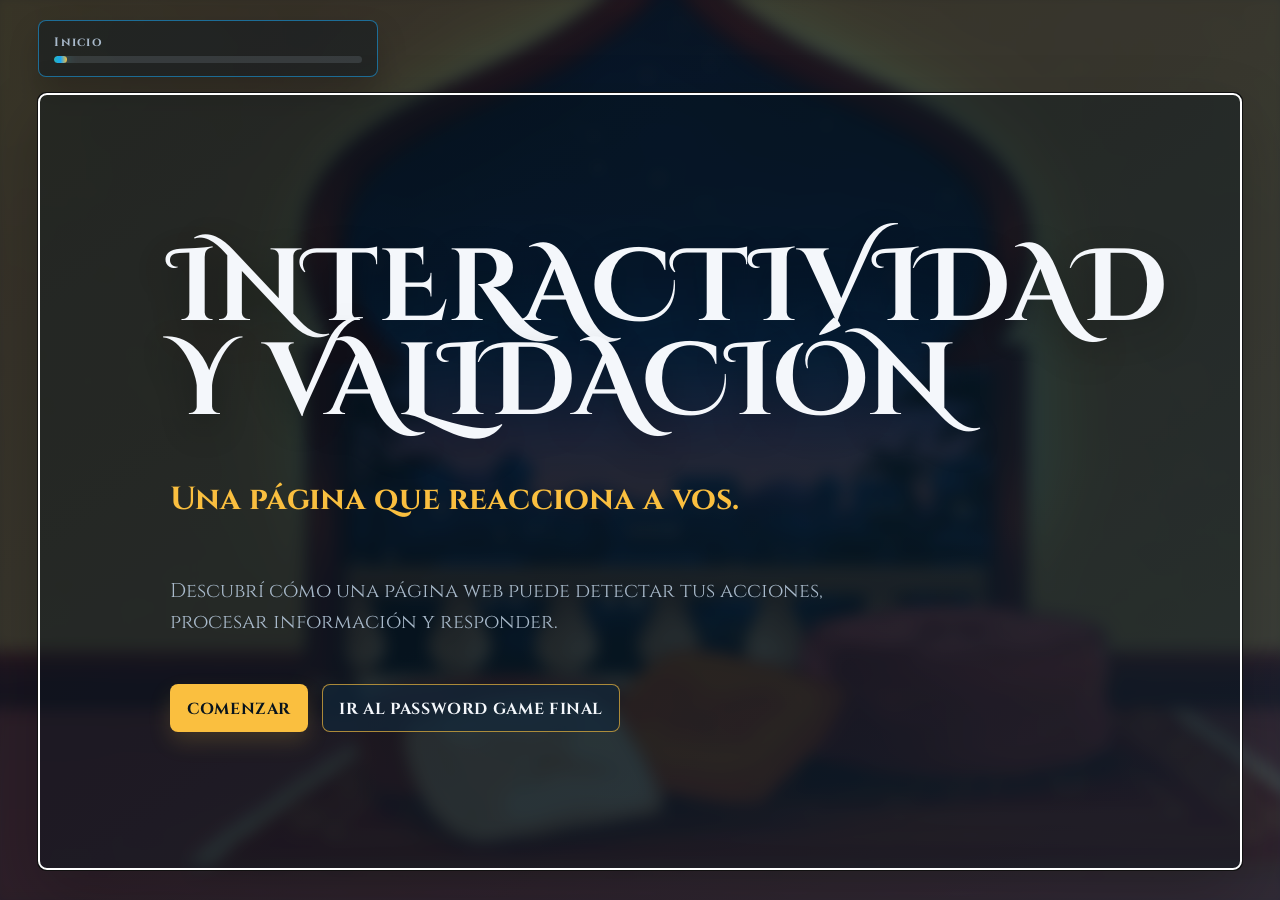
==== commit b1760bbb: "Agregar captcha al juego final y simplificar filtros de fondo" ====
--- a/index.html
+++ b/index.html
@@ -7,7 +7,7 @@
     <link rel="preload" as="image" href="assets/genio/idle.png" type="image/png">
     <link rel="preload" as="image" href="assets/genio/pensando.png" type="image/png">
     <link rel="preload" as="image" href="assets/genio/celu.png" type="image/png">
-    <link rel="stylesheet" href="style.css?v=20261026-recuerdos-1">
+    <link rel="stylesheet" href="style.css?v=20261026-captcha-1">
 </head>
 <body>
     <div class="app-shell">
@@ -43,6 +43,6 @@
         <main id="app" class="screen" tabindex="-1"></main>
     </div>
 
-    <script src="script.js?v=20261026-recuerdos-1"></script>
+    <script src="script.js?v=20261026-captcha-1"></script>
 </body>
 </html>
--- a/style.css
+++ b/style.css
@@ -12,6 +12,7 @@
     --bad: #b42318;
     --warning: #9a5b00;
     --shadow: 0 18px 45px rgba(21, 32, 43, 0.12);
+    --background-blur: 8px;
 }
 
 * {
@@ -369,7 +370,7 @@
     background-position: center;
     background-size: cover;
     background-repeat: no-repeat;
-    filter: blur(6.3px);
+    filter: blur(var(--background-blur));
 }
 
 .app-shell {
@@ -783,7 +784,7 @@
 
 @media (max-width: 820px) {
     body::before {
-        filter: blur(4.5px);
+        --background-blur: 5px;
         opacity: 0.24;
     }
 
@@ -1284,6 +1285,16 @@
     min-width: 0;
     flex: 1;
     line-height: 1.4;
+}
+
+.password-captcha {
+    display: block;
+    width: min(100%, 280px);
+    height: 96px;
+    object-fit: contain;
+    margin-top: 12px;
+    border-radius: 4px;
+    background: #fff;
 }
 
 .sponsor-logos {
@@ -1594,7 +1605,6 @@
     border-radius: 8px;
     background: rgba(11, 28, 42, 0.75);
     box-shadow: 0 14px 30px rgba(0, 0, 0, 0.18);
-    backdrop-filter: blur(12.6px);
 }
 
 #progress-text {
@@ -1617,7 +1627,6 @@
     border-color: rgba(250, 191, 63, 0.4);
     background: rgba(11, 28, 42, 0.96);
     box-shadow: var(--shadow);
-    backdrop-filter: blur(18px);
 }
 
 .dev-message,
@@ -1634,7 +1643,6 @@
     border-radius: 8px;
     background: linear-gradient(135deg, rgba(18, 40, 58, 0.9), rgba(11, 27, 41, 0.82));
     box-shadow: var(--shadow);
-    backdrop-filter: blur(14.4px);
 }
 
 .screen.is-entering > section {
@@ -2347,7 +2355,6 @@
 
 body::before {
     opacity: 0.2;
-    filter: blur(4.5px);
 }
 
 .genie-companion-message {
@@ -2474,7 +2481,6 @@
 @media (max-width: 820px) {
     body::before {
         opacity: 0.15;
-        filter: blur(2.7px);
     }
 
     .genie-companion,
@@ -2517,14 +2523,12 @@
     border-color: rgba(28, 166, 242, 0.62);
     background: rgba(5, 18, 29, 0.34);
     box-shadow: 0 24px 64px rgba(0, 0, 0, 0.2), inset 0 1px 0 rgba(213, 241, 255, 0.14);
-    backdrop-filter: blur(12.6px) saturate(1.08);
 }
 
 .progress-card,
 .dev-panel {
     border-color: rgba(28, 166, 242, 0.56);
     background: rgba(5, 18, 29, 0.38);
-    backdrop-filter: blur(12.6px) saturate(1.08);
 }
 
 .password-primary,
@@ -2538,7 +2542,6 @@
 .genie-dialog,
 .result-modal-card {
     background: rgba(7, 23, 36, 0.38);
-    backdrop-filter: blur(12.6px) saturate(1.08);
 }
 
 .password-primary,
@@ -2566,7 +2569,6 @@
 .rule-item,
 .validation-item {
     background: rgba(5, 18, 29, 0.3);
-    backdrop-filter: blur(9px);
 }
 
 .rule-item.is-valid {
@@ -2589,7 +2591,6 @@
 select {
     border-color: rgba(157, 221, 255, 0.46);
     background: rgba(3, 14, 24, 0.42);
-    backdrop-filter: blur(7.2px);
 }
 
 input:focus,
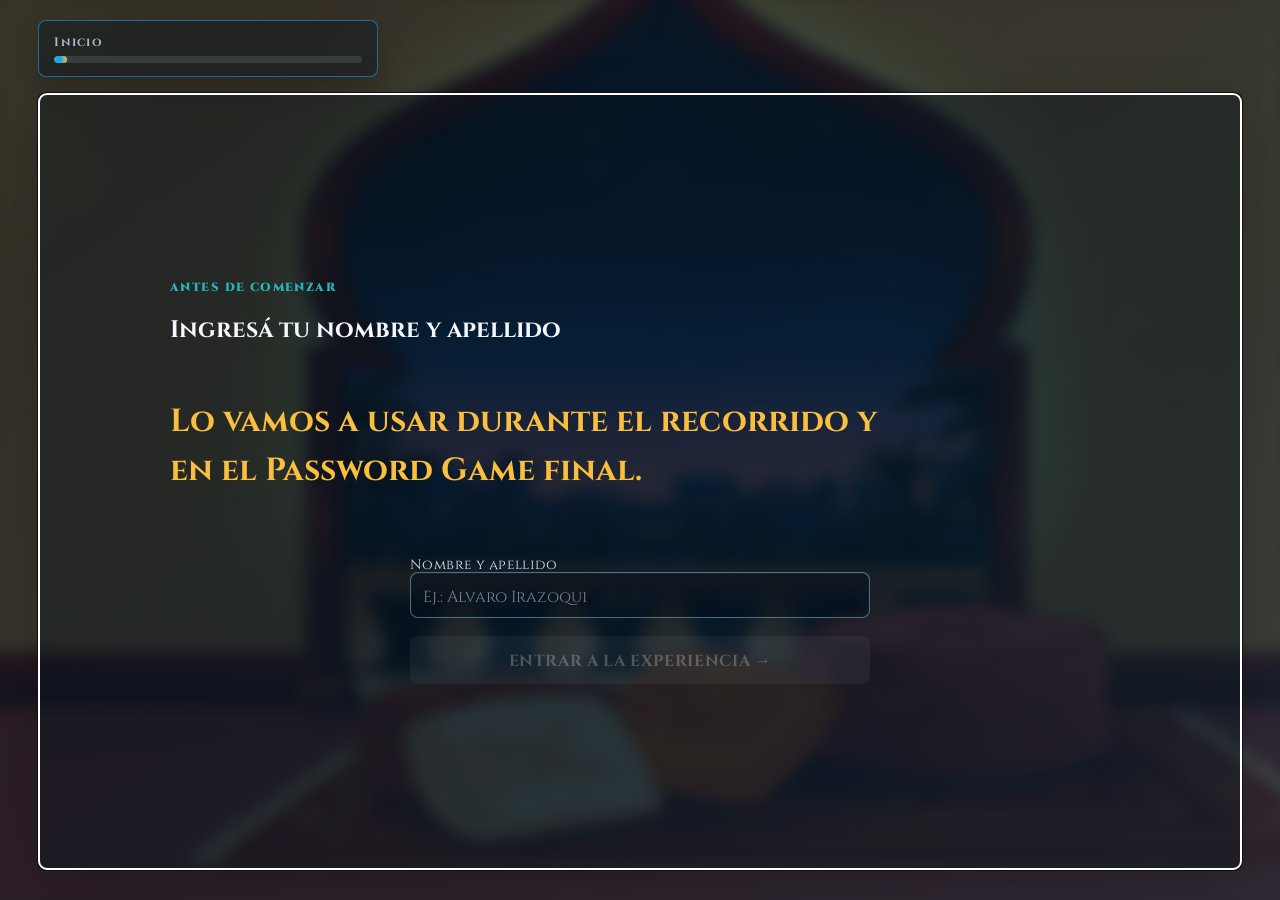
==== commit 0d720422: "Pedir nombre antes de iniciar la experiencia" ====
--- a/index.html
+++ b/index.html
@@ -7,7 +7,7 @@
     <link rel="preload" as="image" href="assets/genio/idle.png" type="image/png">
     <link rel="preload" as="image" href="assets/genio/pensando.png" type="image/png">
     <link rel="preload" as="image" href="assets/genio/celu.png" type="image/png">
-    <link rel="stylesheet" href="style.css?v=20261026-captcha-1">
+    <link rel="stylesheet" href="style.css?v=20261116-nombre-inicial-1">
 </head>
 <body>
     <div class="app-shell">
@@ -43,6 +43,6 @@
         <main id="app" class="screen" tabindex="-1"></main>
     </div>
 
-    <script src="script.js?v=20261026-captcha-1"></script>
+    <script src="script.js?v=20261116-nombre-inicial-1"></script>
 </body>
 </html>
--- a/style.css
+++ b/style.css
@@ -437,22 +437,6 @@
     gap: 24px;
 }
 
-.events-activity > .genie-companion {
-    width: min(720px, 100%);
-    grid-template-columns: minmax(150px, 220px) minmax(0, 1fr);
-    justify-items: start;
-    margin: 0 auto;
-}
-
-.events-activity > .genie-companion img {
-    width: min(100%, 190px);
-    max-height: 180px;
-}
-
-.events-activity > .genie-companion .genie-companion-message {
-    width: 100%;
-}
-
 .student-layout .result-panel .genie-companion {
     grid-template-columns: 104px minmax(0, 1fr);
     justify-items: start;
@@ -632,37 +616,6 @@
     line-height: 1.5;
 }
 
-.closing-memories {
-    margin: 0;
-    padding-left: 24px;
-    line-height: 1.6;
-}
-
-.closing-memories li + li {
-    margin-top: 12px;
-}
-
-.closing-recap-title {
-    margin: 0 0 18px;
-    color: var(--gold);
-    font-size: 1.2rem;
-    line-height: 1.4;
-}
-
-.closing-memories strong {
-    display: block;
-    color: var(--ink);
-    margin-bottom: 4px;
-}
-
-.closing-recap-takeaway {
-    margin: 24px 0 0;
-    padding-left: 16px;
-    border-left: 3px solid var(--highlight);
-    line-height: 1.6;
-    color: var(--gold);
-}
-
 .reflection-bubble {
     grid-column: 1 / -1;
     padding: 20px 24px;
@@ -728,25 +681,10 @@
     overflow-wrap: anywhere;
 }
 
-.closing-summary {
-    margin-bottom: 36px;
-}
-
 @media (min-width: 1500px) {
     .events-activity {
         grid-template-columns: minmax(0, 1fr) 270px;
         align-items: center;
-    }
-
-    .events-activity > .genie-companion {
-        width: 100%;
-        grid-template-columns: 1fr;
-        justify-items: center;
-    }
-
-    .events-activity > .genie-companion img {
-        width: min(100%, 245px);
-        max-height: 270px;
     }
 }
 
@@ -804,7 +742,6 @@
         padding: 12px 13px;
     }
 
-    .events-activity > .genie-companion,
     .student-layout .result-panel .genie-companion,
     .completed-game-screen > .genie-companion {
         width: 100%;
@@ -812,7 +749,6 @@
         justify-items: start;
     }
 
-    .events-activity > .genie-companion img,
     .student-layout .result-panel .genie-companion img,
     .completed-game-screen > .genie-companion img {
         width: 112px;
@@ -899,7 +835,6 @@
 .info-card,
 .event-target,
 .rule-item,
-.summary-card,
 .result-panel,
 .callout,
 .tip-box {
@@ -910,13 +845,11 @@
 
 .info-card,
 .event-target,
-.summary-card,
 .callout {
     padding: 16px;
 }
 
-.info-card strong,
-.summary-card strong {
+.info-card strong {
     display: block;
     margin-bottom: 8px;
     color: var(--accent-dark);
@@ -990,8 +923,7 @@
 }
 
 .validation-list,
-.rule-list,
-.flow-list {
+.rule-list {
     display: grid;
     gap: 10px;
     margin: 0;
@@ -1332,46 +1264,6 @@
     font-size: clamp(1.6rem, 5vw, 4rem);
     line-height: 1;
     font-weight: 900;
-}
-
-.flow-list {
-    max-width: 420px;
-    margin-top: 24px;
-}
-
-.flow-list li {
-    padding: 12px 14px;
-    border-left: 5px solid var(--accent);
-    border-radius: 8px;
-    background: var(--surface-soft);
-    font-weight: 800;
-}
-
-.screen-thumb {
-    width: 100%;
-    aspect-ratio: 16 / 9;
-    display: grid;
-    place-items: center;
-    margin-bottom: 12px;
-    border: 1px dashed var(--line);
-    border-radius: 8px;
-    color: var(--muted);
-    background: #f6f9fc;
-    font-weight: 800;
-}
-
-.summary-card img {
-    width: 100%;
-    aspect-ratio: 16 / 9;
-    object-fit: cover;
-    border-radius: 8px;
-    margin-bottom: 12px;
-}
-
-.summary-card p {
-    margin: 0;
-    color: var(--muted);
-    line-height: 1.45;
 }
 
 .callout {
@@ -1506,8 +1398,6 @@
     font-family: Inter, Arial, Helvetica, sans-serif;
     color: var(--ink);
     background:
-        repeating-linear-gradient(90deg, rgba(83, 151, 208, 0.045) 0 1px, transparent 1px 80px),
-        repeating-linear-gradient(0deg, rgba(39, 182, 185, 0.035) 0 1px, transparent 1px 80px),
         linear-gradient(145deg, #08131f 0%, #0b1b2a 52%, #10283a 100%);
 }
 
@@ -1632,7 +1522,6 @@
 .dev-message,
 .hint,
 .lead,
-.summary-card p,
 .callout {
     color: var(--muted);
 }
@@ -1698,7 +1587,6 @@
 .info-card,
 .event-target,
 .rule-item,
-.summary-card,
 .result-panel,
 .callout,
 .tip-box {
@@ -1709,7 +1597,6 @@
 }
 
 .info-card,
-.summary-card,
 .callout,
 .result-panel,
 .tip-box {
@@ -1717,7 +1604,6 @@
 }
 
 .info-card strong,
-.summary-card strong,
 .result-panel h2 {
     color: var(--aqua);
     letter-spacing: 0.08em;
@@ -2023,23 +1909,6 @@
     text-shadow: 0 12px 32px rgba(0, 0, 0, 0.28);
 }
 
-.flow-list li {
-    border-left-color: var(--gold);
-    color: var(--ink);
-    background: rgba(24, 59, 80, 0.62);
-}
-
-.screen-thumb {
-    border-color: rgba(83, 151, 208, 0.34);
-    color: var(--aqua);
-    background: rgba(7, 19, 29, 0.46);
-}
-
-.summary-card:hover {
-    border-color: rgba(39, 182, 185, 0.58);
-    transform: translateY(-2px);
-}
-
 .completed-game-screen {
     max-width: 760px;
     margin: 0 auto;
@@ -2368,7 +2237,6 @@
 }
 
 .genie-companion img,
-.events-activity > .genie-companion img,
 .student-layout .result-panel .genie-companion img,
 .completed-game-screen > .genie-companion img,
 .password-layout > .genie-companion img,
@@ -2384,10 +2252,6 @@
     width: min(1280px, 100%);
 }
 
-.events-activity > .genie-companion {
-    display: none;
-}
-
 .student-layout .result-panel .genie-companion {
     display: grid;
     justify-items: end;
@@ -2451,10 +2315,6 @@
         grid-template-columns: minmax(0, 1fr) 180px;
         gap: 28px;
         align-items: center;
-    }
-
-    .events-activity > .genie-companion {
-        display: grid;
     }
 }
 
@@ -2538,7 +2398,6 @@
 .callout,
 .tip-box,
 .info-card,
-.summary-card,
 .genie-dialog,
 .result-modal-card {
     background: rgba(7, 23, 36, 0.38);
@@ -2549,7 +2408,6 @@
 .result-panel,
 .callout,
 .info-card,
-.summary-card,
 .genie-dialog {
     border-color: rgba(28, 166, 242, 0.42);
 }
@@ -2770,53 +2628,8 @@
     width: 100%;
 }
 
-.closing-summary {
-    grid-template-columns: minmax(0, 1fr);
-    width: min(100%, 820px);
-}
-
 .closing-celebration {
     margin-bottom: clamp(18px, 2.5vw, 30px);
-}
-
-@media (min-width: 821px) {
-    .closing-screen {
-        display: grid;
-        grid-template-columns: minmax(0, 1fr) minmax(220px, 30%);
-        column-gap: 32px;
-        align-items: start;
-    }
-
-    .closing-celebration {
-        display: contents;
-    }
-
-    .closing-celebration > div {
-        grid-column: 1;
-        grid-row: 1;
-        min-width: 0;
-    }
-
-    .closing-celebration > .genie-companion {
-        grid-column: 2;
-        grid-row: 1 / span 2;
-        align-self: start;
-    }
-
-    .closing-screen > .closing-summary {
-        grid-column: 1;
-        grid-row: 2;
-        margin-top: 20px;
-    }
-
-    .closing-summary > div > .lead:first-child {
-        margin-top: 0;
-    }
-
-    .closing-screen > .summary-grid,
-    .closing-screen > .closing-actions {
-        grid-column: 1 / -1;
-    }
 }
 
 /* Stored final results remain a compact, centered group instead of stretched columns. */
@@ -3372,6 +3185,38 @@
 
 .recap-caption strong { color: var(--highlight); }
 
+.entry-name-form { width: min(100%, 460px); margin: 28px auto 0; display: grid; gap: 18px; }
+.entry-name-form button:disabled { opacity: 0.45; cursor: not-allowed; }
+
+.recap-events-scene {
+    display: grid;
+    grid-template-columns: minmax(0, 1fr) minmax(0, 1fr);
+    gap: 24px;
+    max-width: 900px;
+    margin: 24px auto;
+    align-items: center;
+}
+.recap-event-feedback { border-left: 3px solid var(--highlight); padding: 16px; min-width: 0; }
+.recap-event-feedback > span { display: block; font-size: 0.8rem; color: var(--muted); }
+.recap-event-feedback code { display: block; color: var(--gold); font-size: 1.25rem; margin: 12px 0; overflow-wrap: anywhere; }
+.recap-event-feedback p { margin: 0; min-height: 4.5em; line-height: 1.5; }
+.recap-event-controls { display: grid; gap: 12px; min-width: 0; }
+.recap-event-controls input { width: 100%; min-width: 0; font-family: Verdana, sans-serif; }
+.recap-event-controls p { margin: 0; font-size: 0.85rem; overflow-wrap: anywhere; color: var(--muted); }
+.recap-learning { border-top: 1px solid var(--line); margin-top: 32px; padding-top: 24px; }
+.recap-learning h3 { color: var(--gold); font-size: 1.2rem; margin: 0 0 12px; }
+.recap-learning p { max-width: 80ch; line-height: 1.6; color: var(--muted); }
+.recap-learning strong { color: var(--ink); }
+.recap-theory summary { cursor: pointer; color: var(--highlight); line-height: 1.5; padding: 12px 0; }
+.recap-theory summary:focus-visible { outline: 2px solid var(--highlight); outline-offset: 4px; }
+
+@media (max-width: 820px) {
+    .recap-switch { flex-wrap: wrap; }
+    .recap-switch button { flex-basis: 30%; }
+    .recap-events-scene { grid-template-columns: minmax(0, 1fr); gap: 12px; }
+    .recap-event-feedback p { min-height: 3em; }
+}
+
 .recap-live-scene,
 .recap-validation-scene,
 .recap-ranking-scene {
